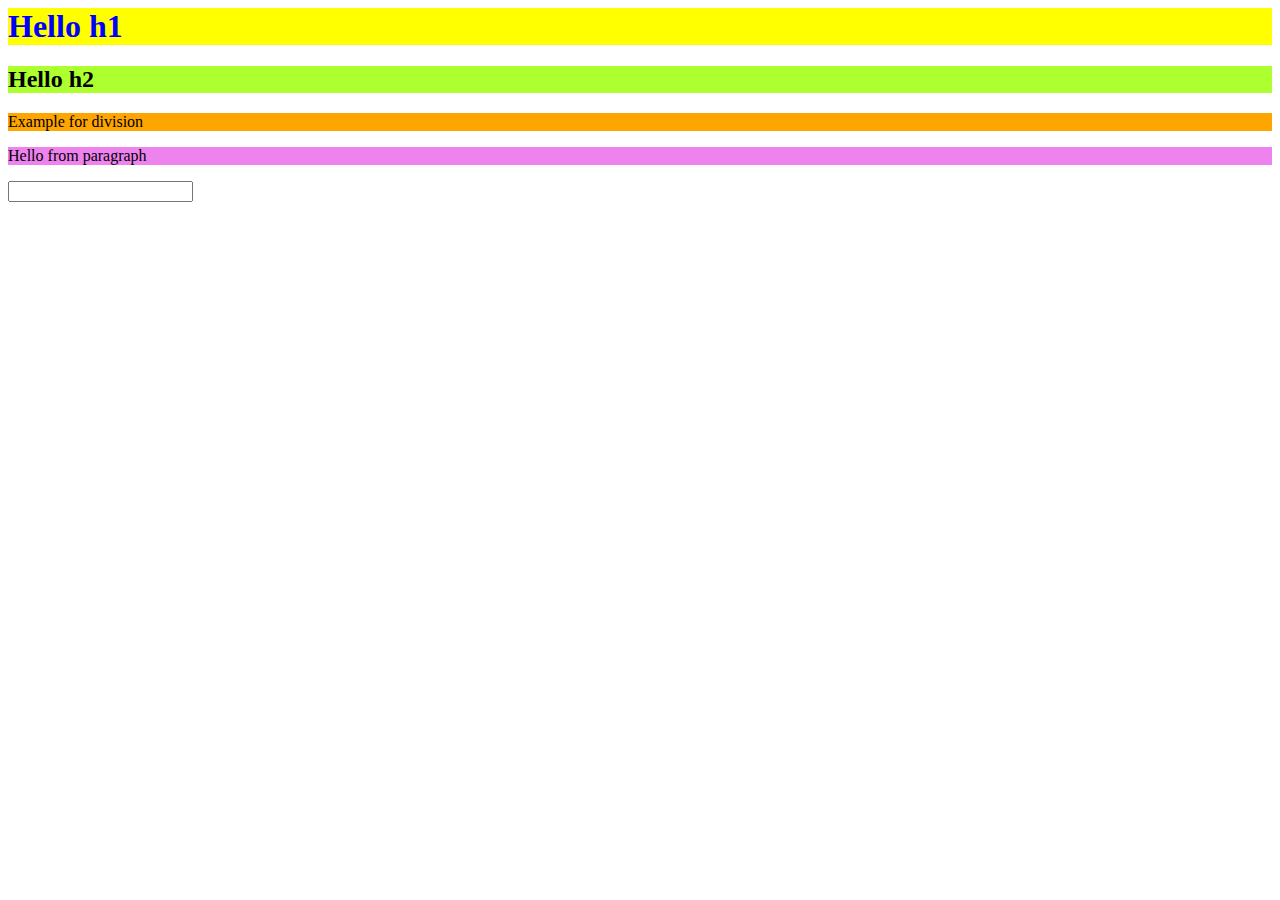
==== index.html @ 326ba15a "Initial commit" ====
<hmtl>
    <head>
       <!-- <style>
            p{
                color : red;
            }
        </style>
    Ovako se postavi boja za sve paragrafe u ovome fileu-->
   <link rel = "stylesheet" href = "style.css">
   </head>

<body>
<h1 style="color:blue; background-color: yellow;" >Hello h1</h1>
<h2>Hello h2</h2>
<div class = "color-orange">Example for division</div>
<p class = "color-orange" id = "color-violet">Hello from paragraph</p>
<input type = "number"/>

    </body>










</hmtl>
---- style.css ----
h2 {
    background-color: greenyellow;
}

.color-orange {
    background-color: orange;
}

#color-violet{
    background-color: violet;
}
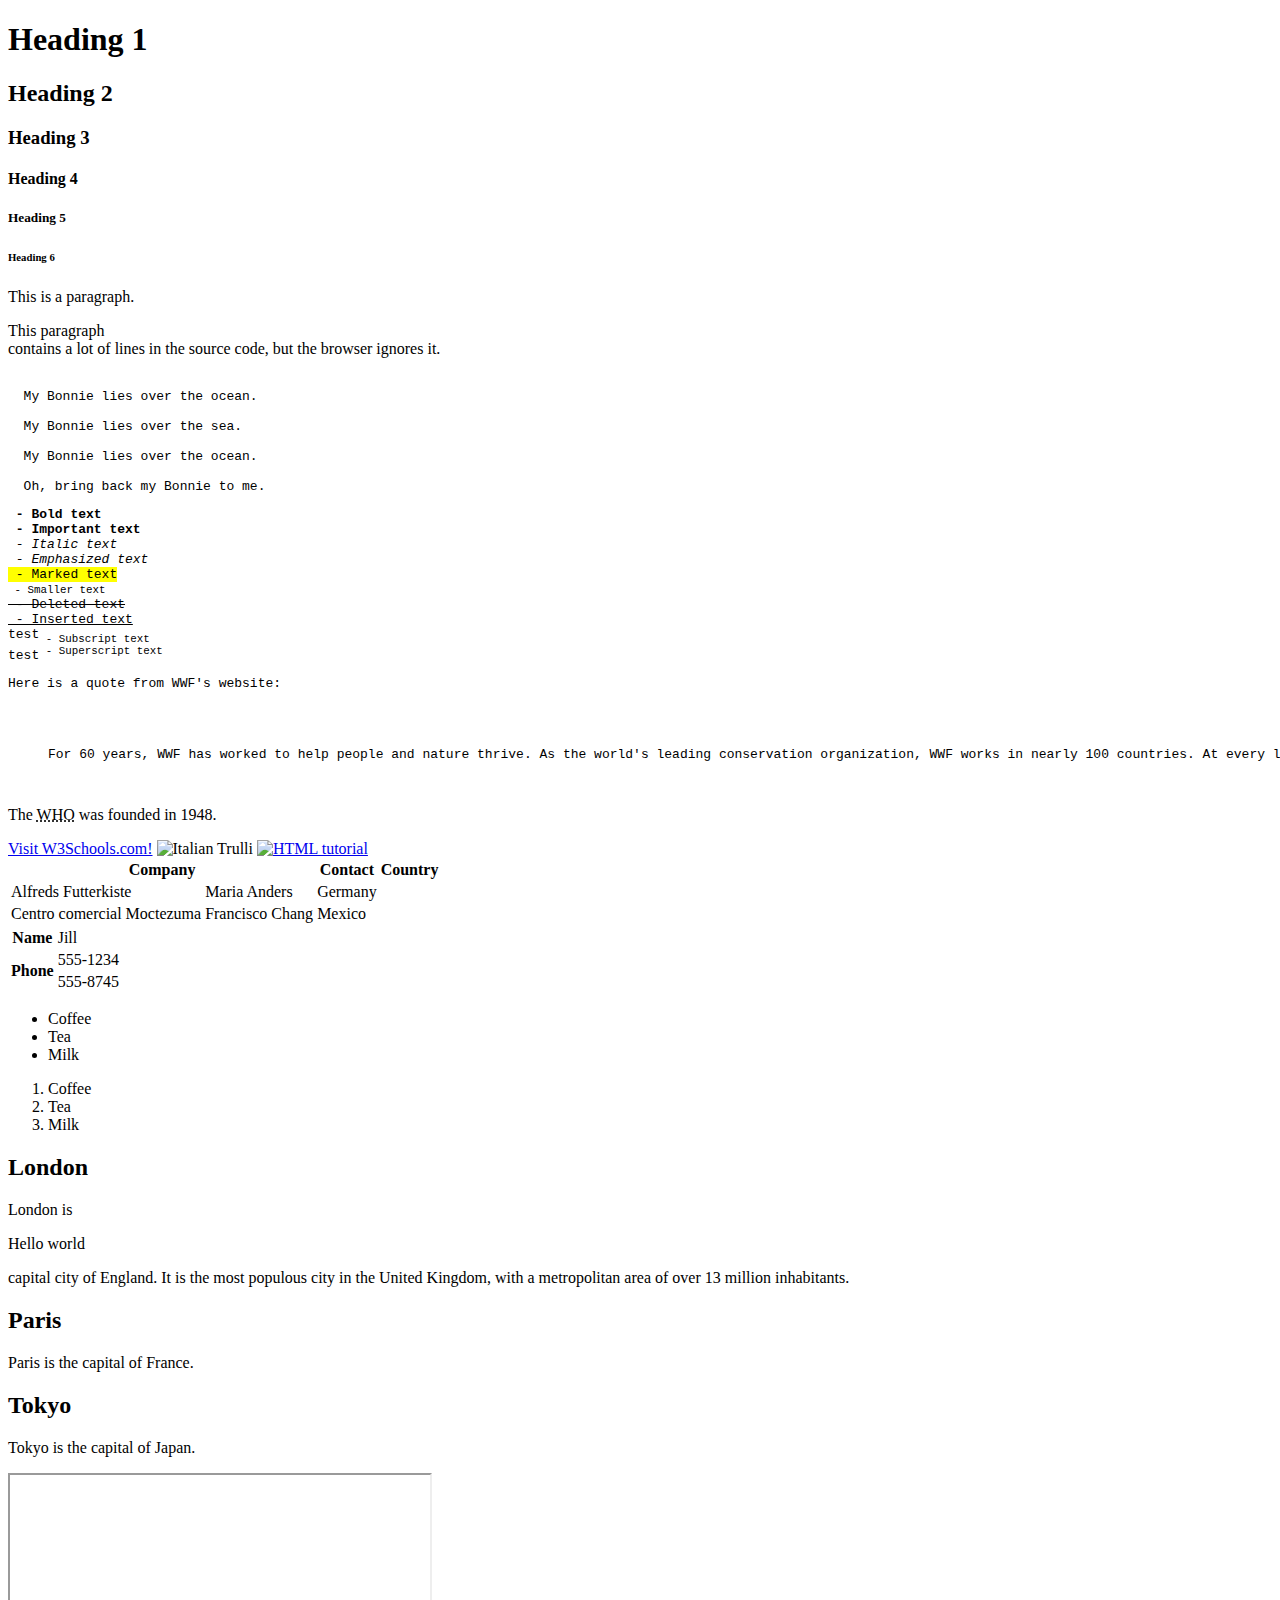
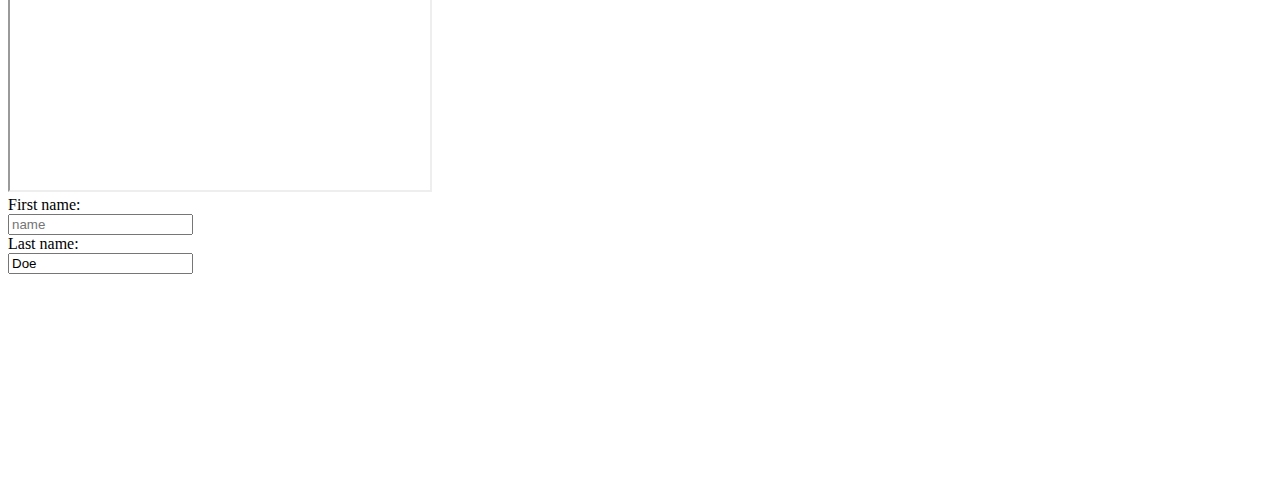
==== commit 22a459bf: "HTML practice" ====
--- a/index.html
+++ b/index.html
@@ -1,30 +1,158 @@
-<hmtl>
-    <head>
-       <!-- <style>
-            p{
-                color : red;
-            }
-        </style>
-    Ovako se postavi boja za sve paragrafe u ovome fileu-->
-   <link rel = "stylesheet" href = "style.css">
-   </head>
+<!DOCTYPE html>
+<html>
+<head>
+<title>Web Project</title> <!--ovo je naziv taba-->
+</head>
+<body>
 
-<body>
-<h1 style="color:blue; background-color: yellow;" >Hello h1</h1>
-<h2>Hello h2</h2>
-<div class = "color-orange">Example for division</div>
-<p class = "color-orange" id = "color-violet">Hello from paragraph</p>
-<input type = "number"/>
+<h1>Heading 1</h1>
+<h2>Heading 2</h2>
+<h3>Heading 3</h3>
+<h4>Heading 4</h4>
+<h5>Heading 5</h5>
+<h6>Heading 6</h6>
+<p>This is a paragraph.</p>
 
-    </body>
+<p>
+    This paragraph </br> <!--ovo je kao \n u programiranju-->
+    contains a lot of lines
+    in the source code,
+    but the browser
+    ignores it. </hr>
+</p> <!--ovo ce implement horizontal line at the end, mada se meni ne vidi-->
+    
+<pre> <!--pre ce ocuvati line breaks-->
+  My Bonnie lies over the ocean.
+
+  My Bonnie lies over the sea.
+
+  My Bonnie lies over the ocean.
+
+  Oh, bring back my Bonnie to me.
+</pre>
+
+<pre>
+<b> - Bold text</b>
+<strong> - Important text</strong>
+<i> - Italic text</i>
+<em> - Emphasized text</em>
+<mark> - Marked text</mark>
+<small> - Smaller text</small>
+<del> - Deleted text</del>
+<ins> - Inserted text</ins>
+test<sub> - Subscript text</sub>
+test<sup> - Superscript text</sup>
+</pre>
+
+<pre>
+<p>Here is a quote from WWF's website:</p>
+<blockquote cite="http://www.worldwildlife.org/who/index.html">
+For 60 years, WWF has worked to help people and nature thrive. As the world's leading conservation organization, WWF works in nearly 100 countries. At every level, we collaborate with people around the world to develop and deliver innovative solutions that protect communities, wildlife, and the places in which they live.
+</blockquote>
+</pre>
+
+<p>The <abbr title="World Health Organization">WHO</abbr> was founded in 1948.</p>
+
+<a href="https://www.w3schools.com/" target = " ">Visit W3Schools.com!</a>
+<!--with this target, the link is opened in the new tab-->
+
+<img src="pic_trulli.jpg" alt="Italian Trulli"/>
+<!--veoma je bitna da je slika u istom dir. kao ovaj index.html file, 
+    sa ovom kosom linijom / na kraju slika je zatvorena, idk, 
+    takoder se moze staviti slika i link zajedno pa kad se klikne na sliku da ode na neku novu stranicu, 
+    kao na ovom primjeru ispod-->
+
+<a href="default.asp">
+    <img src="smiley.gif" alt="HTML tutorial" style="width:42px;height:42px;">
+</a>
+
+<!--kad nam ne radi nesto u frontendu, onda kliknuti na inspect, pa na
+reload button odabrati empty cache and hard relaod-->
+
+<table>
+    <tr>
+      <th colspan = "2">Company</th> <!--ovaj colspan znaci merge two columns for one attrbitue, i ostale kolone pomjera udesno pa cak i izvan tabele isto moze i za rows sa rowspan-->
+      <th>Contact</th>
+      <th>Country</th>
+    </tr>
+    <tr>
+      <td>Alfreds Futterkiste</td>
+      <td>Maria Anders</td>
+      <td>Germany</td>
+    </tr>
+    <tr>
+      <td>Centro comercial Moctezuma</td>
+      <td>Francisco Chang</td>
+      <td>Mexico</td>
+    </tr>
+  </table>
+
+  <table>
+    <tr>
+      <th>Name</th>
+      <td>Jill</td>
+    </tr>
+    <tr>
+      <th rowspan="2">Phone</th>
+      <td>555-1234</td>
+    </tr>
+    <tr>
+      <td>555-8745</td>
+  </tr>
+  </table>
+
+  <ul>
+    <li>Coffee</li>
+    <li>Tea</li>
+    <li>Milk</li>
+  </ul>
+
+  <ol>
+    <li>Coffee</li>
+    <li>Tea</li>
+    <li>Milk</li>
+  </ol>
+
+  <div>
+    <h2>London</h2>
+    <p>London<span> is</span><p>Hello world</p> capital city of England. It is the most populous city in the United Kingdom, with a metropolitan area of over 13 million inhabitants.</p>
+  </div>
+
+  <div class="city">
+    <h2>Paris</h2>
+    <p>Paris is the capital of France.</p>
+  </div>
+  
+  <div class="city">
+    <h2>Tokyo</h2>
+    <p>Tokyo is the capital of Japan.</p>
+  </div>
+
+  <!--with classes, a group of elements can have same style or you can use ID fro styling as well.
+   However, with ID, each ID should be unique, element can have multiple classes on it, or combo of
+   class and id together, and class and ID can have the sam name bc the mean different things.-->
+
+<iframe width="420" height="315"
+src="https://www.youtube.com/embed/tgbNymZ7vqY">
+</iframe>
+
+<form>
+    <label for="fname">First name:</label><br>
+    <input type="text" id="fname" name="fname" placeholder = "name"><br>
+    <label for="lname">Last name:</label><br>
+    <input type="text" id="lname" name="lname" value = "Doe">
+  </form>
+<!--id is used as selection attribute which is importnat for CSS, 
+    and name is the attribute whose value will be sent to backend, i backend to oda prihvati kao 
+    fname = John, lname = Doe, i onda se to prihvati u backendu pa ide u DAo i onda dao loops over the whole thing
+    odredi keys sto bi ovdje bili fname i lname
+    id je vise za frontend, a name za backend-->
+
+    <!--za forms paziti da nam ovo uz name odgovara imenima u backendu-->
+
+    <!--kad imamo form mi cemo preko js i ajaxa to izvrsavati, checkboxes kad imamo multiple correct answers, a radio buttons jedno-->
+  </br> </br> </br> </br> </br> </br> </br> </br> </br> </br> </br>
 
 
-
-
-
-
-
-
-
-
-</hmtl>+</body>
+</html>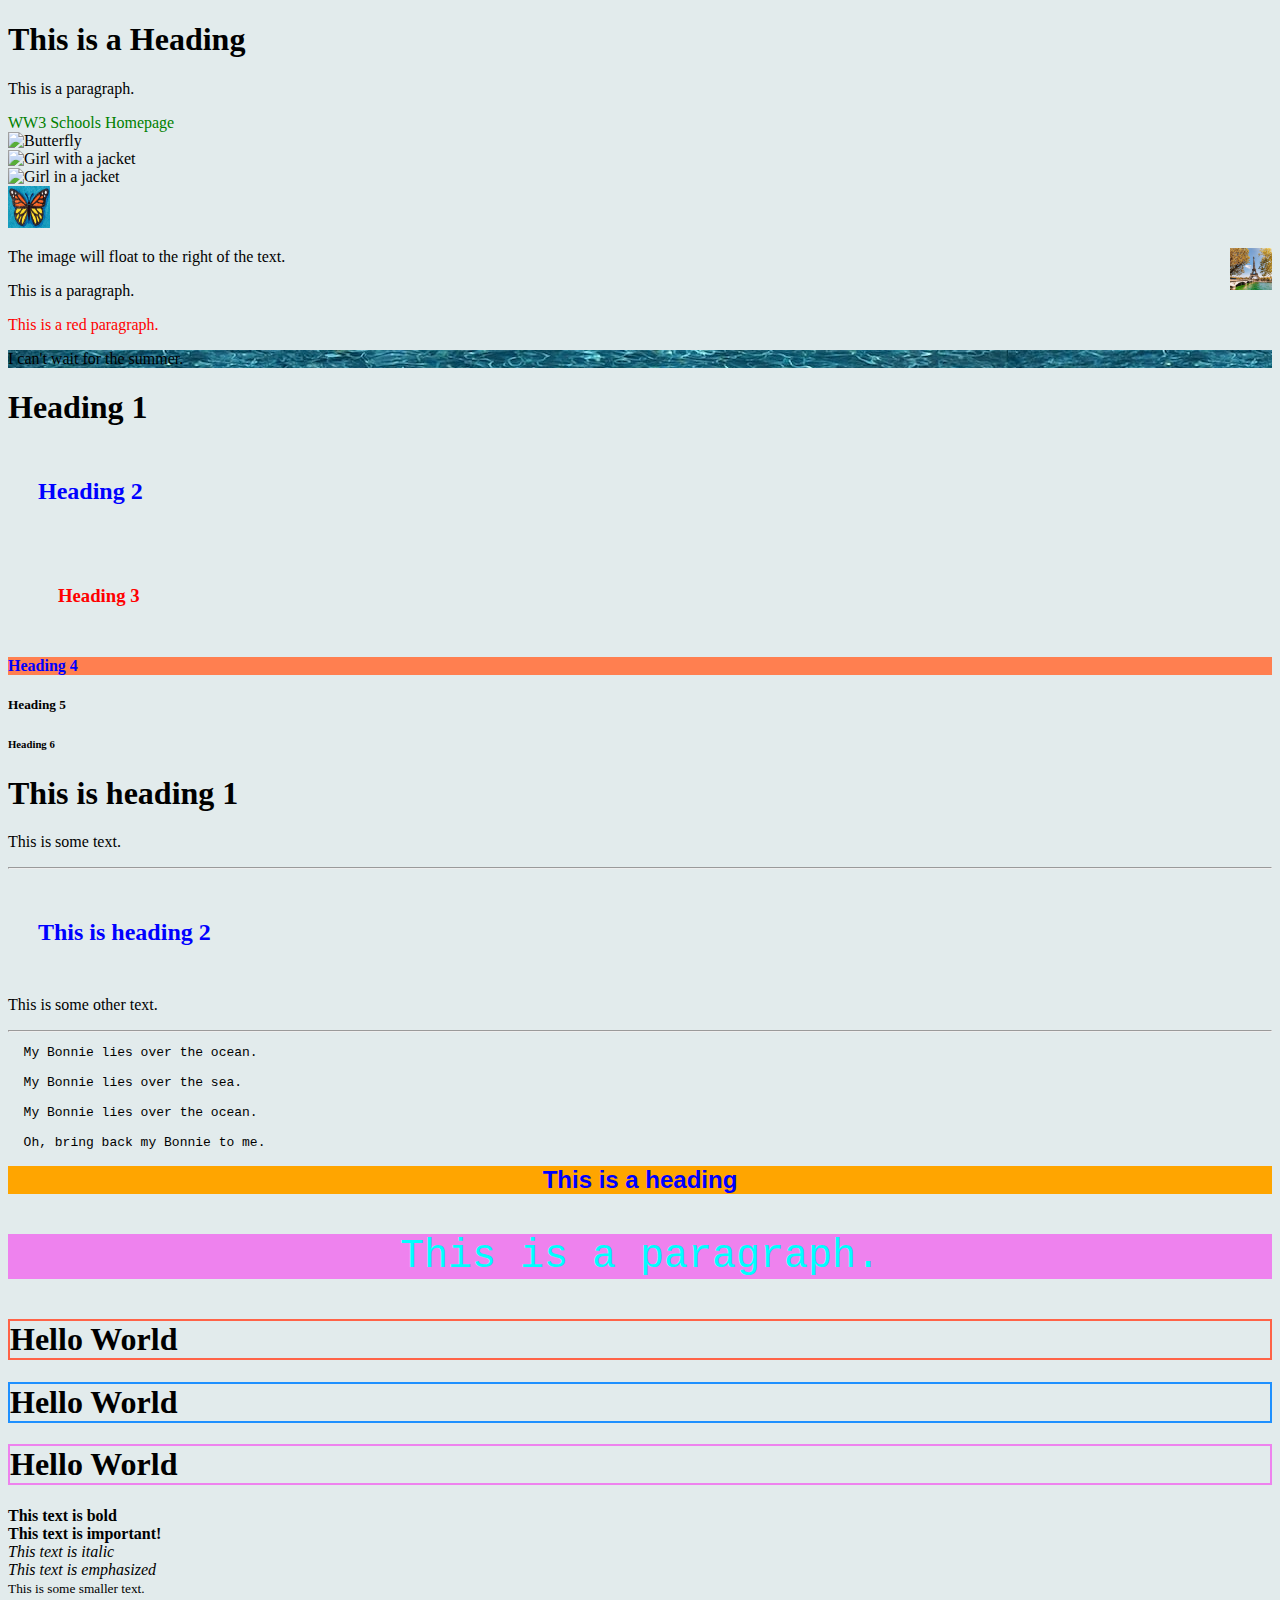
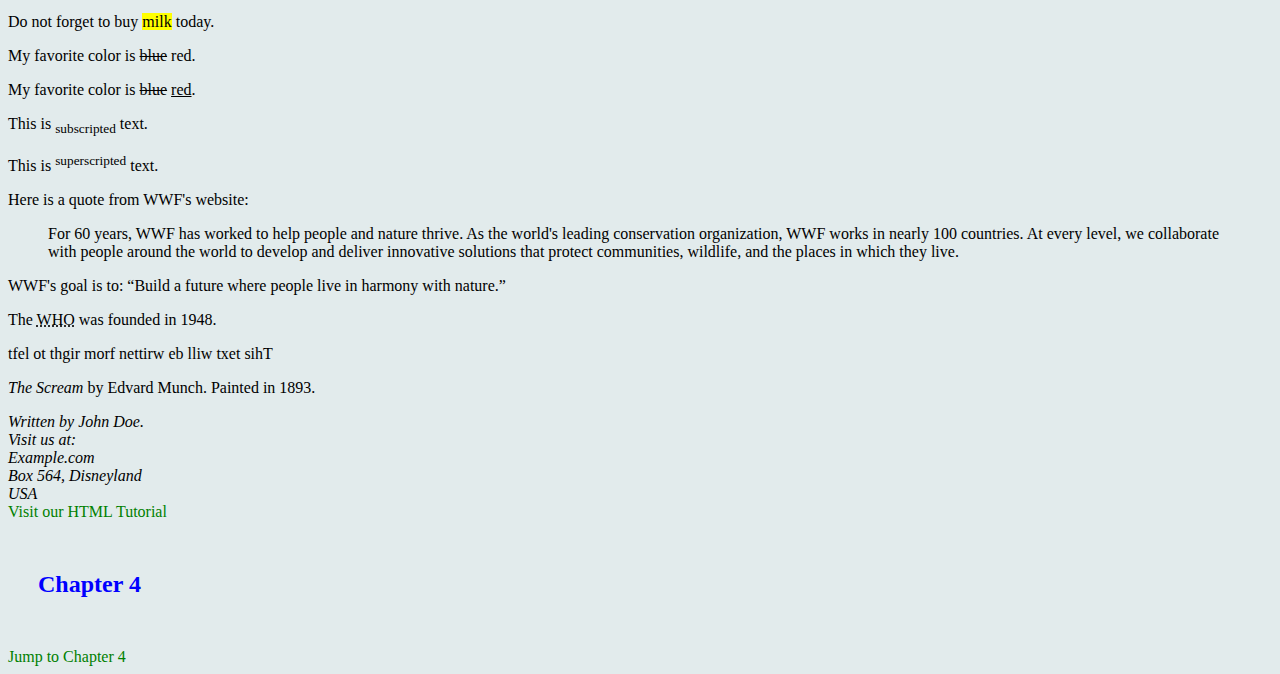
==== commit 32ff1101: "Practiced HTML and CSS" ====
--- a/index.html
+++ b/index.html
@@ -1,9 +1,73 @@
-<!DOCTYPE html>
-<html>
+<!DOCTYPE html> <!--HTML doc mora imati ovo na pocetku jer time se odredi da je vrste html-->
+<html lang="en-US"> <!--ovime zapocinje html doc, isto kao sto je za php islo ono <?php, ovo eng-US oznacava koja vrsta eng ce se koristiti na stranici-->
 <head>
-<title>Web Project</title> <!--ovo je naziv taba-->
+<title>HTML Tutorial</title>
+<!--Ovo su zadaci sa HTML Tutorijala sa WW3Schools-->
+<style>
+  h2   {
+      color: blue;
+      padding:  30px;
+      }
+  h3  {
+    color: red;
+    margin: 50px;
+      }
+      body {
+  background-image: url('pool_water.png');
+} 
+</style><!--ovako bi se dodala slika na cijelu pozadinu, ali posto ima dole kod body vec background-color ovo je overriden-->
+<!-- ovaj style ovdje definise izgled svih h2 i h3 koje se nalaze na ovoj stranici, npr.-->
+<link rel="stylesheet" href="styles.css"> <!--ovo je link za external styleSheet-->
 </head>
-<body>
+<body style="background-color:rgb(226, 235, 236);">  <!--sve sto se nalazi u body je upravo ono sto ce biti videno-->
+
+<h1>This is a Heading</h1>
+<p>This is a paragraph.</p>
+
+<a href="https://www.w3schools.com">WW3 Schools Homepage</a> <div></div>
+<img src="butterfly.jpg" alt="Butterfly" width="104" height="142"><br>
+<!--links uvijek pocinju sa ovo a href na pocetku-->
+
+<!--HTML is not case sensitive, but it is better to always use lower case letters,
+    and br for line break, does not have closing part like /br like /body and /html have-->
+
+<!--All HTML elements can have attributes
+Attributes provide additional information about elements
+Attributes are always specified in the start tag
+Attributes usually come in name/value pairs like: name="value"-->
+
+<!--There are two ways to specify the URL in the src attribute:
+
+1. Absolute URL - Links to an external image that is hosted on another website. Example: src="https://www.w3schools.com/images/img_girl.jpg".
+Notes: External images might be under copyright. If you do not get permission to use it, you may be in violation of copyright laws.
+In addition, you cannot control external images; it can suddenly be removed or changed.
+2. Relative URL - Links to an image that is hosted within the website. Here, the URL does not include the domain name.
+If the URL begins without a slash, it will be relative to the current page. Example: src="img_girl.jpg".
+If the URL begins with a slash, it will be relative to the domain. Example: src="/images/img_girl.jpg".
+Tip: It is almost always best to use relative URLs. They will not break if you change domain.-->
+
+<!--The required alt attribute for the <img> tag specifies an alternate text for an image, if the image for some reason cannot 
+be displayed.This can be due to a slow connection, or an error in the src attribute, or if the user uses a screen reader.-->
+
+<img src="img_typo.jpg" alt="Girl with a jacket" width = "500 px" height = "500 px"><br>
+<img src="img_girl.jpg" alt="Girl in a jacket" style="width:500px;height:600px;"><br>
+<!--drugi nacin definisanja ovih atributa, da smo def style za img incline or external on bi imao prednost u odnosu na ovo width kod slike 1,
+ali ne bi imao prednosti u odnosu na ovo style kod slike 2-->
+
+<!--the image can also be a clickable link-->
+<a href="https://www.youtube.com/watch?v=gz-SCxj8rds&t=61s">
+  <img title="Clickable link" src="Butterfly.jpg" alt="Butterfly" style="width:42px;height:42px;">
+</a><br>
+
+<p><img src="france-eiffel-tower-paris.jpg" alt="france-eiffel-tower-paris" style="float:right;width:42px;height:42px;">
+  The image will float to the right of the text.</p>
+  <!--kod mene slika doesn't float, vec je samo na desnoj strani-->
+
+<p title="I'm a tooltip">This is a paragraph.</p><!--ovo title znaci da ce se ovaj text pojaviti kad we hover with the mouse over this text-->
+<p style="color:red;">This is a red paragraph.</p>
+
+<p style="background-image: url('pool_water.jpg');">I can't wait for the summer.</p>
+<!--this background picture can be added to the whole screen or perhaps to all same elemnts through incline or external css file-->
 
 <h1>Heading 1</h1>
 <h2>Heading 2</h2>
@@ -11,17 +75,15 @@
 <h4>Heading 4</h4>
 <h5>Heading 5</h5>
 <h6>Heading 6</h6>
-<p>This is a paragraph.</p>
-
-<p>
-    This paragraph </br> <!--ovo je kao \n u programiranju-->
-    contains a lot of lines
-    in the source code,
-    but the browser
-    ignores it. </hr>
-</p> <!--ovo ce implement horizontal line at the end, mada se meni ne vidi-->
-    
-<pre> <!--pre ce ocuvati line breaks-->
+
+<h1>This is heading 1</h1>
+<p>This is some text.</p>
+<hr> <!--hr adds a horizontal line break-->
+<h2>This is heading 2</h2>
+<p>This is some other text.</p>
+<hr>
+
+<pre>
   My Bonnie lies over the ocean.
 
   My Bonnie lies over the sea.
@@ -31,127 +93,265 @@
   Oh, bring back my Bonnie to me.
 </pre>
 
-<pre>
-<b> - Bold text</b>
-<strong> - Important text</strong>
-<i> - Italic text</i>
-<em> - Emphasized text</em>
-<mark> - Marked text</mark>
-<small> - Smaller text</small>
-<del> - Deleted text</del>
-<ins> - Inserted text</ins>
-test<sub> - Subscript text</sub>
-test<sup> - Superscript text</sup>
-</pre>
-
-<pre>
+<!--Kada se koristi HTML style, then this is the structure <tagname style="property:value; eno primjer za background color change">-->
+
+<h1 style="background-color:orange;color:blue;font-family: Arial;font-size:150%;text-align: center;">This is a heading</h1>
+<p style="background-color:violet;color:aqua;font-family: Courier;font-size:250%;text-align: center;">This is a paragraph.</p>
+
+<h1 style="border:2px solid Tomato;">Hello World</h1>
+<h1 style="border:2px solid DodgerBlue;">Hello World</h1>
+<h1 style="border:2px solid Violet;">Hello World</h1>
+
+
+<b>This text is bold</b><br> <!--bold and strong do the same thing-->
+<strong>This text is important!</strong><br>
+<i>This text is italic</i><br>
+<em>This text is emphasized</em><br>
+<small>This is some smaller text.</small><br>
+<p>Do not forget to buy <mark>milk</mark> today.</p>
+<p>My favorite color is <del>blue</del> red.</p>
+<p>My favorite color is <del>blue</del> <ins>red</ins>.</p>
+<p>This is <sub>subscripted</sub> text.</p>
+<p>This is <sup>superscripted</sup> text.</p>
+
 <p>Here is a quote from WWF's website:</p>
 <blockquote cite="http://www.worldwildlife.org/who/index.html">
 For 60 years, WWF has worked to help people and nature thrive. As the world's leading conservation organization, WWF works in nearly 100 countries. At every level, we collaborate with people around the world to develop and deliver innovative solutions that protect communities, wildlife, and the places in which they live.
 </blockquote>
-</pre>
+
+<p>WWF's goal is to: <q>Build a future where people live in harmony with nature.</q></p>
+<!--this is used for short quotes-->
 
 <p>The <abbr title="World Health Organization">WHO</abbr> was founded in 1948.</p>
 
-<a href="https://www.w3schools.com/" target = " ">Visit W3Schools.com!</a>
-<!--with this target, the link is opened in the new tab-->
-
-<img src="pic_trulli.jpg" alt="Italian Trulli"/>
-<!--veoma je bitna da je slika u istom dir. kao ovaj index.html file, 
-    sa ovom kosom linijom / na kraju slika je zatvorena, idk, 
-    takoder se moze staviti slika i link zajedno pa kad se klikne na sliku da ode na neku novu stranicu, 
-    kao na ovom primjeru ispod-->
-
-<a href="default.asp">
-    <img src="smiley.gif" alt="HTML tutorial" style="width:42px;height:42px;">
-</a>
-
-<!--kad nam ne radi nesto u frontendu, onda kliknuti na inspect, pa na
-reload button odabrati empty cache and hard relaod-->
-
-<table>
-    <tr>
-      <th colspan = "2">Company</th> <!--ovaj colspan znaci merge two columns for one attrbitue, i ostale kolone pomjera udesno pa cak i izvan tabele isto moze i za rows sa rowspan-->
-      <th>Contact</th>
-      <th>Country</th>
-    </tr>
-    <tr>
-      <td>Alfreds Futterkiste</td>
-      <td>Maria Anders</td>
-      <td>Germany</td>
-    </tr>
-    <tr>
-      <td>Centro comercial Moctezuma</td>
-      <td>Francisco Chang</td>
-      <td>Mexico</td>
-    </tr>
-  </table>
-
-  <table>
-    <tr>
-      <th>Name</th>
-      <td>Jill</td>
-    </tr>
-    <tr>
-      <th rowspan="2">Phone</th>
-      <td>555-1234</td>
-    </tr>
-    <tr>
-      <td>555-8745</td>
-  </tr>
-  </table>
-
-  <ul>
-    <li>Coffee</li>
-    <li>Tea</li>
-    <li>Milk</li>
-  </ul>
-
-  <ol>
-    <li>Coffee</li>
-    <li>Tea</li>
-    <li>Milk</li>
-  </ol>
-
-  <div>
-    <h2>London</h2>
-    <p>London<span> is</span><p>Hello world</p> capital city of England. It is the most populous city in the United Kingdom, with a metropolitan area of over 13 million inhabitants.</p>
-  </div>
-
-  <div class="city">
-    <h2>Paris</h2>
-    <p>Paris is the capital of France.</p>
-  </div>
-  
-  <div class="city">
-    <h2>Tokyo</h2>
-    <p>Tokyo is the capital of Japan.</p>
-  </div>
-
-  <!--with classes, a group of elements can have same style or you can use ID fro styling as well.
-   However, with ID, each ID should be unique, element can have multiple classes on it, or combo of
-   class and id together, and class and ID can have the sam name bc the mean different things.-->
-
-<iframe width="420" height="315"
-src="https://www.youtube.com/embed/tgbNymZ7vqY">
-</iframe>
-
-<form>
-    <label for="fname">First name:</label><br>
-    <input type="text" id="fname" name="fname" placeholder = "name"><br>
-    <label for="lname">Last name:</label><br>
-    <input type="text" id="lname" name="lname" value = "Doe">
-  </form>
-<!--id is used as selection attribute which is importnat for CSS, 
-    and name is the attribute whose value will be sent to backend, i backend to oda prihvati kao 
-    fname = John, lname = Doe, i onda se to prihvati u backendu pa ide u DAo i onda dao loops over the whole thing
-    odredi keys sto bi ovdje bili fname i lname
-    id je vise za frontend, a name za backend-->
-
-    <!--za forms paziti da nam ovo uz name odgovara imenima u backendu-->
-
-    <!--kad imamo form mi cemo preko js i ajaxa to izvrsavati, checkboxes kad imamo multiple correct answers, a radio buttons jedno-->
-  </br> </br> </br> </br> </br> </br> </br> </br> </br> </br> </br>
+<bdo dir="rtl">This text will be written from right to left</bdo>
+
+<p><cite>The Scream</cite> by Edvard Munch. Painted in 1893.</p>
+<!--ovo sto je u cite, bude u italic-->
+
+<address>
+  Written by John Doe.<br>
+  Visit us at:<br>
+  Example.com<br>
+  Box 564, Disneyland<br>
+  USA
+</address>
+<!--ovdje u address sve bude u italic-->
+
+<a href="https://www.w3schools.com/html/" title="Go to W3Schools HTML section">Visit our HTML Tutorial</a>
+
+<h2 id="C4">Chapter 4</h2>
+<a href="#C4">Jump to Chapter 4</a>
+<!--To create a bookmark - first create the bookmark, then add a link to it.ID is used to create the bookmark.
+When the link is clicked, the page will scroll down or up to the location with the bookmark, samo ja moram jos namjestiti kako da skoci-->
+
+
+
+
+
+
+
+
+
+
+
+
+
+
+
+
+
+
+
+
+
+
+
+
+
+
+
+
+
+
+
+
+
+
+
+
+
+
+
+
+
+
+
+
+
+
+
+
+
+
+
+
+
+
+
+
+
+
+
+
+
+
+
+
+
+
+
+
+
+
+
+
+
+
+
+
+
+
+
+
+
+
+
+
+
+
+
+
+
+
+
+
+
+
+
+
+
+
+
+
+
+
+
+
+
+
+
+
+
+
+
+
+
+
+
+
+
+
+
+
+
+
+
+
+
+
+
+
+
+
+
+
+
+
+
+
+
+
+
+
+
+
+
+
+
+
+
+
+
+
+
+
+
+
+
+
+
+
+
+
+
+
+
+
+
+
+
+
+
+
+
+
+
+
+
+
+
+
+
+
+
+
+
+
+
+
+
+
+
+
+
+
+
+
+
+
+
+
+
+
+
+
+
+
+
+
+
+
 
 
 </body>
--- a/styles.css
+++ b/styles.css
@@ -0,0 +1,37 @@
+h4 {
+    color:blue;
+    background-color:coral;
+}
+
+.color-orange {
+    background-color: orange;
+}
+
+#color-violet{
+    background-color: violet;
+}
+
+a:link {
+    color: green;
+    background-color: transparent;
+    text-decoration: none;
+  }
+  
+a:visited {
+    color: pink;
+    background-color: transparent;
+    text-decoration: none;
+  }
+  
+a:hover {
+    color: red;
+    background-color: transparent;
+    text-decoration: underline;
+  }
+  
+a:active {
+    color: yellow;
+    background-color: transparent;
+    text-decoration: underline;
+}
+
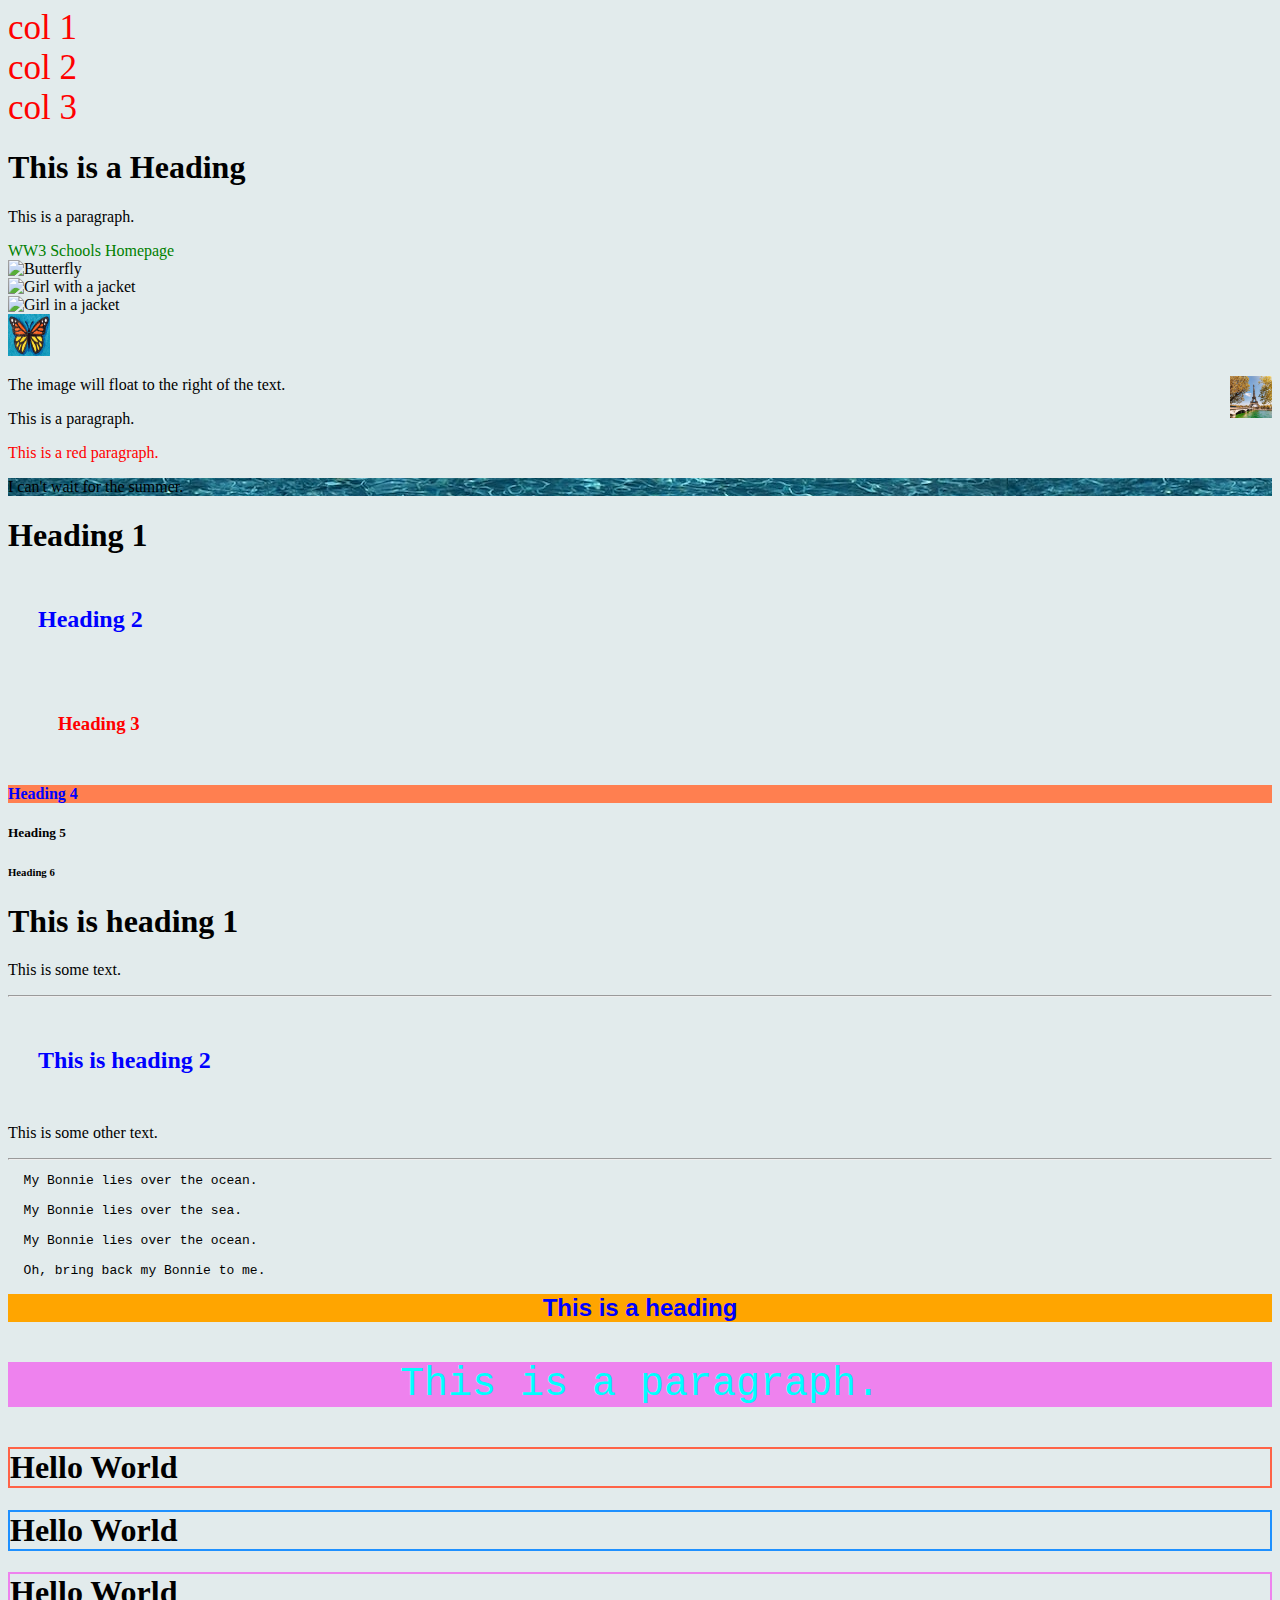
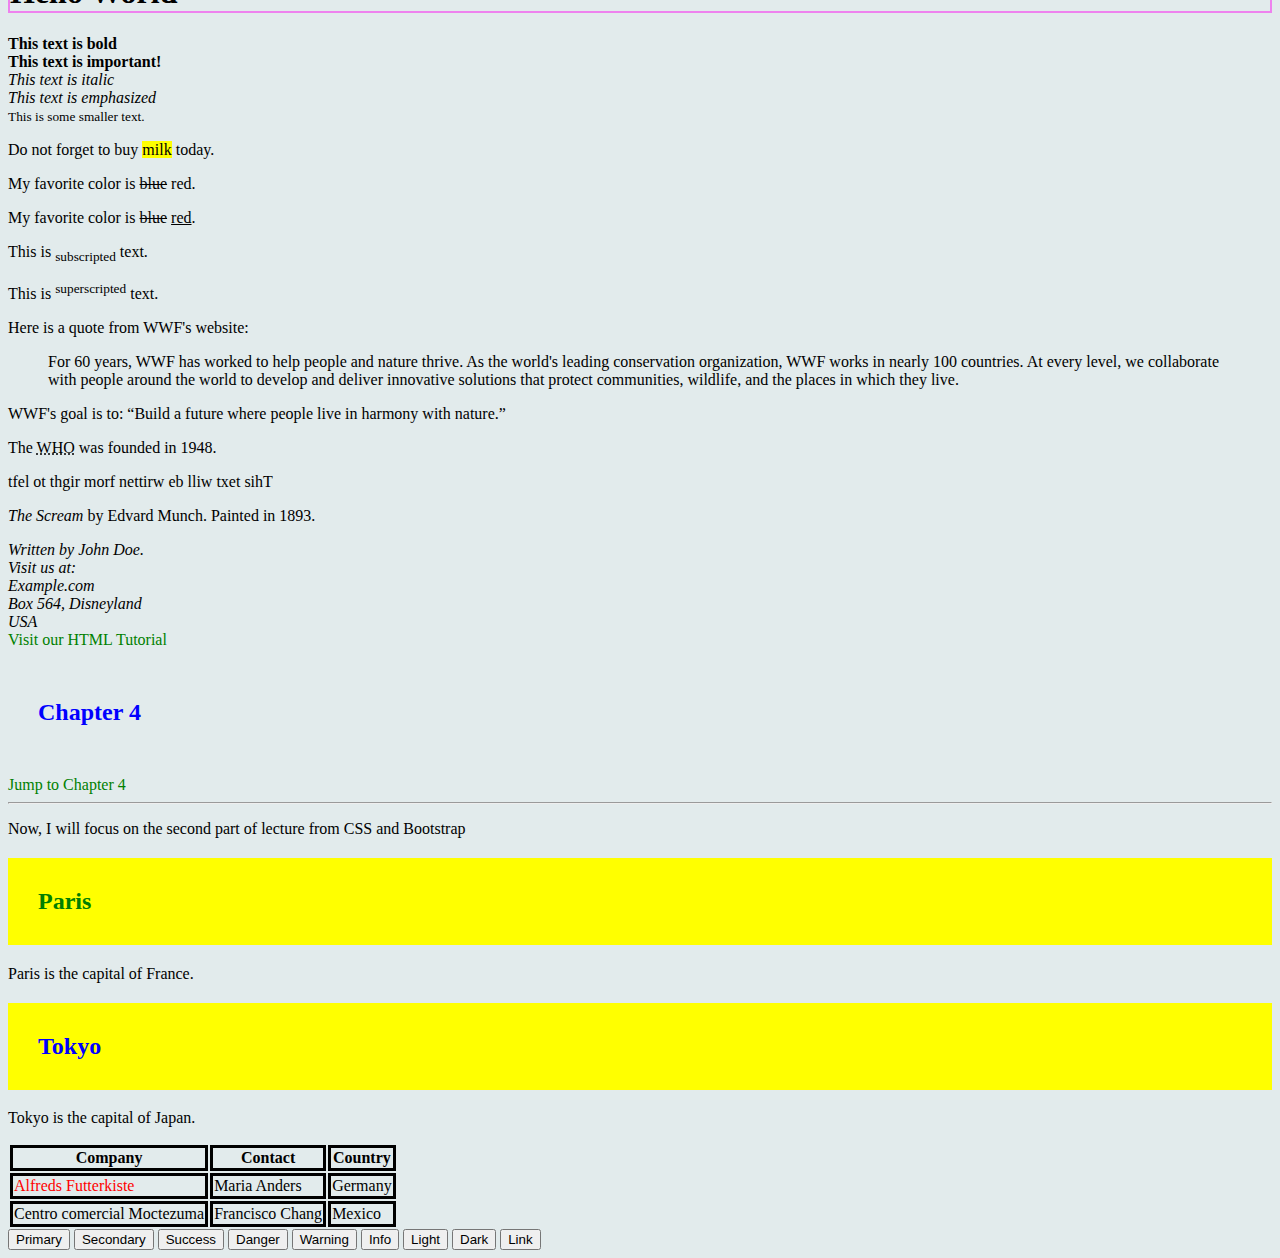
==== commit 5aa6784a: "Practiced CSS and Bootstrap" ====
--- a/index.html
+++ b/index.html
@@ -3,6 +3,8 @@
 <head>
 <title>HTML Tutorial</title>
 <!--Ovo su zadaci sa HTML Tutorijala sa WW3Schools-->
+<link rel="stylesheet" href="assests/css/styles.css"> <!--ovo je link za external styleSheet-->
+<link href="https://cdn.jsdelivr.net/npm/bootstrap@5.0.2/dist/css/bootstrap.min.css" rel="stylesheet" integrity="sha384-EVSTQN3/azprG1Anm3QDgpJLIm9Nao0Yz1ztcQTwFspd3yD65VohhpuuCOmLASjC" crossorigin="anonymous">
 <style>
   h2   {
       color: blue;
@@ -17,12 +19,20 @@
 } 
 </style><!--ovako bi se dodala slika na cijelu pozadinu, ali posto ima dole kod body vec background-color ovo je overriden-->
 <!-- ovaj style ovdje definise izgled svih h2 i h3 koje se nalaze na ovoj stranici, npr.-->
-<link rel="stylesheet" href="styles.css"> <!--ovo je link za external styleSheet-->
+
 </head>
 <body style="background-color:rgb(226, 235, 236);">  <!--sve sto se nalazi u body je upravo ono sto ce biti videno-->
-
+<div class="row" style = "color:red; font-size: 35px;">
+  <div class="col-lg-6 col-md-12">col 1</div> <!--create a column which will take size of 6 columns from bootstrap basics, or take size of 12 middle columns depending on the page space-->
+  <div class="col-lg-6 col-md-12">col 2</div>
+  <div class="col-lg-6 col-md-12">col 3</div> <!--this one will go below bc we only have 12 rows-->
+</div>
+</div>
+<!--ovaj bootstrap ovdje sa ovo "col-lg-6 col-md-12" je nesto zbog cega stranica postane responsive i ne trebaju nam seperate css fajls za svaki uredaj-->
 <h1>This is a Heading</h1>
 <p>This is a paragraph.</p>
+
+
 
 <a href="https://www.w3schools.com">WW3 Schools Homepage</a> <div></div>
 <img src="butterfly.jpg" alt="Butterfly" width="104" height="142"><br>
@@ -145,7 +155,43 @@
 <!--To create a bookmark - first create the bookmark, then add a link to it.ID is used to create the bookmark.
 When the link is clicked, the page will scroll down or up to the location with the bookmark, samo ja moram jos namjestiti kako da skoci-->
 
-
+<hr>
+<p>Now, I will focus on the second part of lecture from CSS and Bootstrap</p>
+
+<h2 class = "city">Paris</h2>
+<p>Paris is the capital of France.</p>
+
+<h2 class = "city" id = "city">Tokyo</h2>
+<p>Tokyo is the capital of Japan.</p>
+
+<table>
+  <tr>
+    <th>Company</th> 
+    <th>Contact</th>
+    <th>Country</th>
+  </tr>
+  <tr>
+    <td id = "table-cell">Alfreds Futterkiste</td>
+    <td>Maria Anders</td>
+    <td>Germany</td>
+  </tr>
+  <tr>
+    <td>Centro comercial Moctezuma</td>
+    <td>Francisco Chang</td>
+    <td>Mexico</td>
+  </tr>
+</table>
+
+<button type="button" class="btn btn-primary">Primary</button>
+<button type="button" class="btn btn-secondary">Secondary</button>
+<button type="button" class="btn btn-success">Success</button>
+<button type="button" class="btn btn-danger">Danger</button>
+<button type="button" class="btn btn-warning">Warning</button>
+<button type="button" class="btn btn-info">Info</button>
+<button type="button" class="btn btn-light">Light</button>
+<button type="button" class="btn btn-dark">Dark</button>
+
+<button type="button" class="btn btn-link">Link</button>
 
 
 
--- a/assests/css/styles.css
+++ b/assests/css/styles.css
@@ -0,0 +1,52 @@
+h4 {
+    color:blue;
+    background-color:coral;
+}
+
+.city { 
+    color: green;
+    background-color: yellow;
+} /* ovo je za class*/
+ 
+#city{
+    color: blue;
+} /*ovo je za id, id has higher property than class*/
+
+/*sto se tice prioriteta, 
+na vrhu je inline styling,
+           2. je onaj u headeru
+           3. je external css file*/
+a:link {
+    color: green;
+    background-color: transparent;
+    text-decoration: none;
+  }
+  
+a:visited {
+    color: pink;
+    background-color: transparent;
+    text-decoration: none;
+  }
+  
+a:hover {
+    color: red;
+    background-color: transparent;
+    text-decoration: underline;
+  }
+  
+a:active {
+    color: yellow;
+    background-color: transparent;
+    text-decoration: underline;
+}
+
+table th, tr, td {
+  border : solid black;
+}
+/*ovdje ce svi imati crni okvir*/
+
+table tr #table-cell{
+  color:red;
+} /*ovdje znaci da udemo u table, trazimo row koji ima ovaj id i samo taj ce imati to nesto crveno, 
+a ostali ostaju kao u ovoj super klasi, i obratiti paznju da ovdje nema zareza*/
+
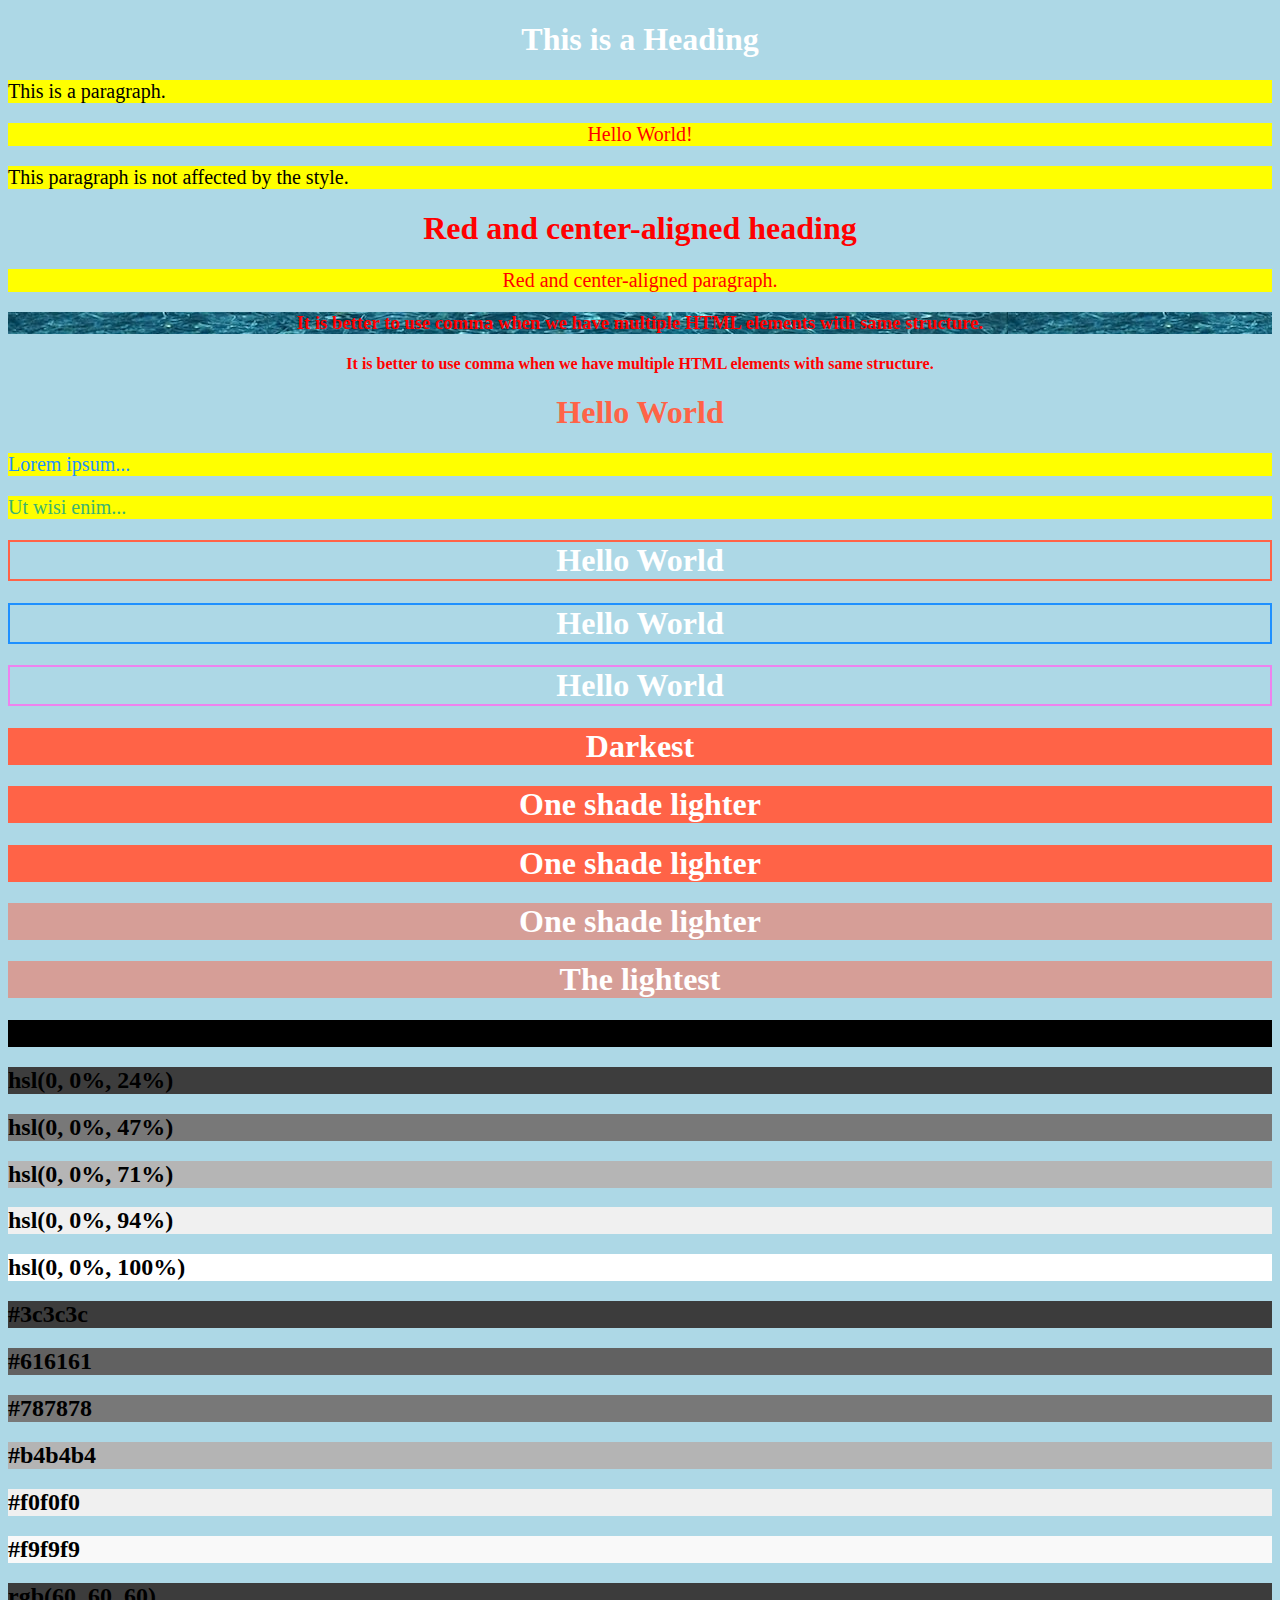
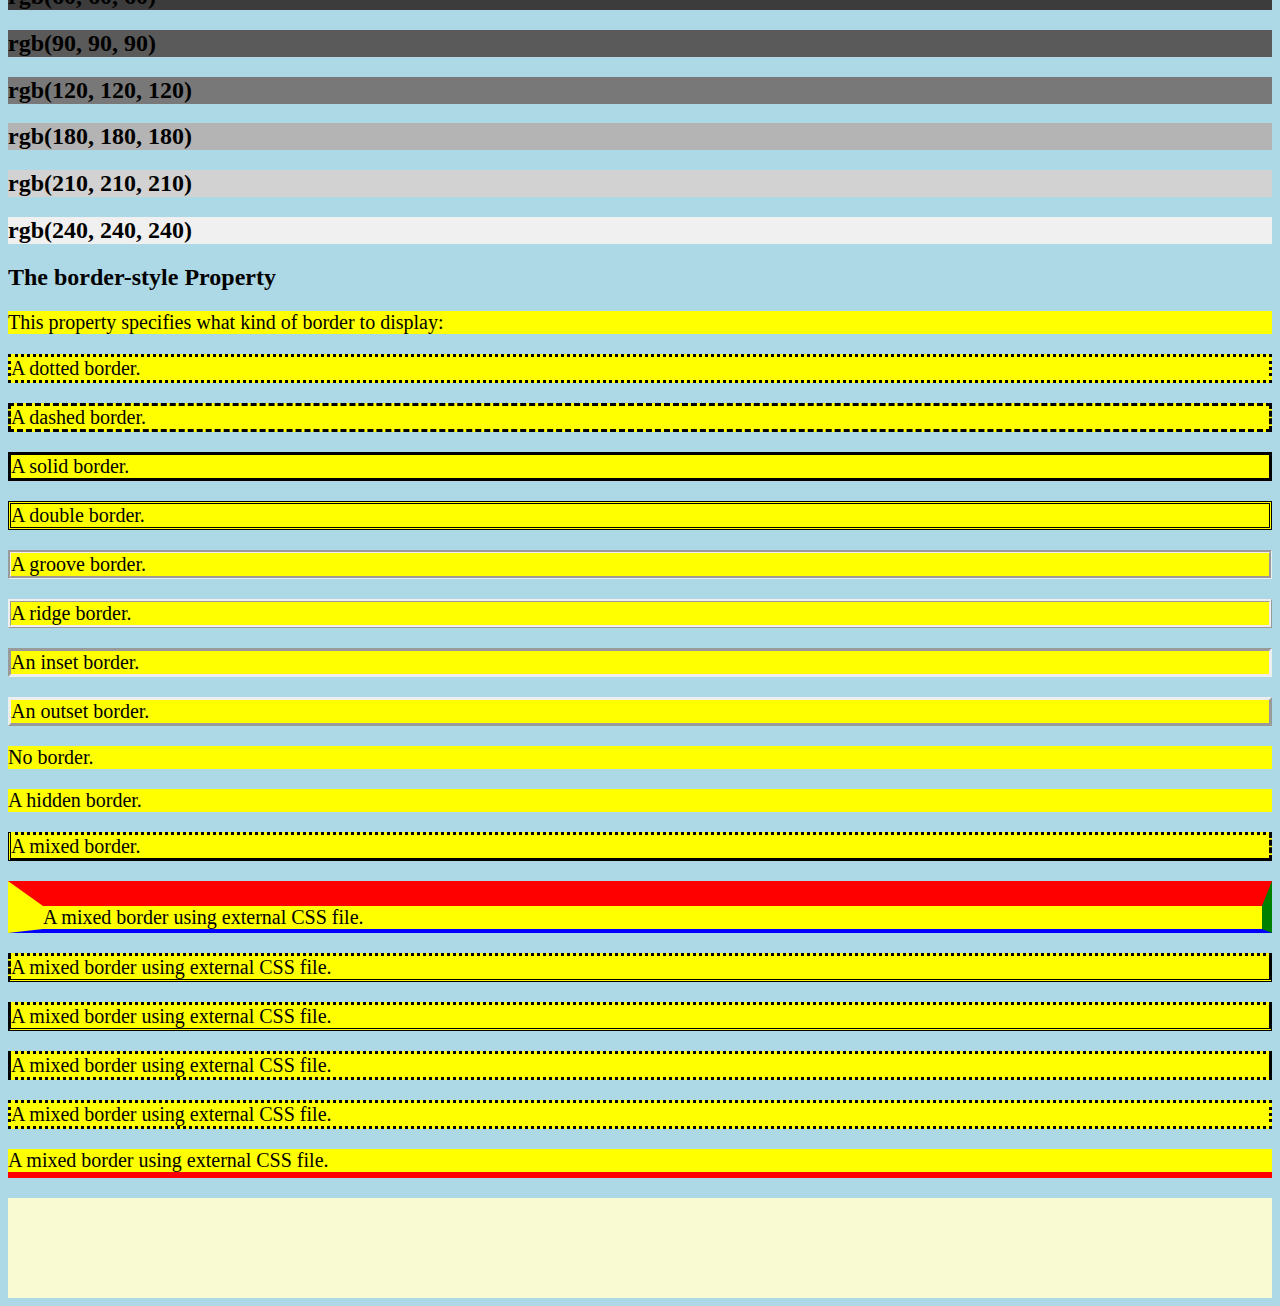
==== commit d966fc45: "Practiced CSS" ====
--- a/index.html
+++ b/index.html
@@ -1,404 +1,113 @@
-<!DOCTYPE html> <!--HTML doc mora imati ovo na pocetku jer time se odredi da je vrste html-->
-<html lang="en-US"> <!--ovime zapocinje html doc, isto kao sto je za php islo ono <?php, ovo eng-US oznacava koja vrsta eng ce se koristiti na stranici-->
+<!DOCTYPE html>
+<html>
 <head>
-<title>HTML Tutorial</title>
-<!--Ovo su zadaci sa HTML Tutorijala sa WW3Schools-->
-<link rel="stylesheet" href="assests/css/styles.css"> <!--ovo je link za external styleSheet-->
-<link href="https://cdn.jsdelivr.net/npm/bootstrap@5.0.2/dist/css/bootstrap.min.css" rel="stylesheet" integrity="sha384-EVSTQN3/azprG1Anm3QDgpJLIm9Nao0Yz1ztcQTwFspd3yD65VohhpuuCOmLASjC" crossorigin="anonymous">
+<title>CSS Tutorial</title>
+<link rel="stylesheet" href="assests/css/styles.css">
 <style>
-  h2   {
-      color: blue;
-      padding:  30px;
-      }
-  h3  {
-    color: red;
-    margin: 50px;
-      }
-      body {
-  background-image: url('pool_water.png');
-} 
-</style><!--ovako bi se dodala slika na cijelu pozadinu, ali posto ima dole kod body vec background-color ovo je overriden-->
-<!-- ovaj style ovdje definise izgled svih h2 i h3 koje se nalaze na ovoj stranici, npr.-->
+#para1 {
+  text-align: center;
+  color: red;
+}
+
+.center {
+  text-align: center;
+  color: red;
+}
+
+h3, h4{
+  text-align: center;
+  color: red;
+}
+
+p.dotted {border-style: dotted;}
+p.dashed {border-style: dashed;}
+p.solid {border-style: solid;}
+p.double {border-style: double;}
+p.groove {border-style: groove;}
+p.ridge {border-style: ridge;}
+p.inset {border-style: inset;}
+p.outset {border-style: outset;}
+p.none {border-style: none;}
+p.hidden {border-style: hidden;}
+p.mix {border-style: dotted dashed solid double;}
+
+</style> <!--Classes applicable only to paragraphs-->
 
 </head>
-<body style="background-color:rgb(226, 235, 236);">  <!--sve sto se nalazi u body je upravo ono sto ce biti videno-->
-<div class="row" style = "color:red; font-size: 35px;">
-  <div class="col-lg-6 col-md-12">col 1</div> <!--create a column which will take size of 6 columns from bootstrap basics, or take size of 12 middle columns depending on the page space-->
-  <div class="col-lg-6 col-md-12">col 2</div>
-  <div class="col-lg-6 col-md-12">col 3</div> <!--this one will go below bc we only have 12 rows-->
-</div>
-</div>
-<!--ovaj bootstrap ovdje sa ovo "col-lg-6 col-md-12" je nesto zbog cega stranica postane responsive i ne trebaju nam seperate css fajls za svaki uredaj-->
+<body>
+<!--Learing CSS from CSS W3Schools Tutorial-->
 <h1>This is a Heading</h1>
 <p>This is a paragraph.</p>
 
+<p id="para1">Hello World!</p>
+<p>This paragraph is not affected by the style.</p>
 
+<h1 class="center">Red and center-aligned heading</h1>
+<p class="center">Red and center-aligned paragraph.</p> 
 
-<a href="https://www.w3schools.com">WW3 Schools Homepage</a> <div></div>
-<img src="butterfly.jpg" alt="Butterfly" width="104" height="142"><br>
-<!--links uvijek pocinju sa ovo a href na pocetku-->
+<h3>It is better to use comma when we have multiple HTML elements with same structure.</h3>
+<h4>It is better to use comma when we have multiple HTML elements with same structure.</h4>
 
-<!--HTML is not case sensitive, but it is better to always use lower case letters,
-    and br for line break, does not have closing part like /br like /body and /html have-->
-
-<!--All HTML elements can have attributes
-Attributes provide additional information about elements
-Attributes are always specified in the start tag
-Attributes usually come in name/value pairs like: name="value"-->
-
-<!--There are two ways to specify the URL in the src attribute:
-
-1. Absolute URL - Links to an external image that is hosted on another website. Example: src="https://www.w3schools.com/images/img_girl.jpg".
-Notes: External images might be under copyright. If you do not get permission to use it, you may be in violation of copyright laws.
-In addition, you cannot control external images; it can suddenly be removed or changed.
-2. Relative URL - Links to an image that is hosted within the website. Here, the URL does not include the domain name.
-If the URL begins without a slash, it will be relative to the current page. Example: src="img_girl.jpg".
-If the URL begins with a slash, it will be relative to the domain. Example: src="/images/img_girl.jpg".
-Tip: It is almost always best to use relative URLs. They will not break if you change domain.-->
-
-<!--The required alt attribute for the <img> tag specifies an alternate text for an image, if the image for some reason cannot 
-be displayed.This can be due to a slow connection, or an error in the src attribute, or if the user uses a screen reader.-->
-
-<img src="img_typo.jpg" alt="Girl with a jacket" width = "500 px" height = "500 px"><br>
-<img src="img_girl.jpg" alt="Girl in a jacket" style="width:500px;height:600px;"><br>
-<!--drugi nacin definisanja ovih atributa, da smo def style za img incline or external on bi imao prednost u odnosu na ovo width kod slike 1,
-ali ne bi imao prednosti u odnosu na ovo style kod slike 2-->
-
-<!--the image can also be a clickable link-->
-<a href="https://www.youtube.com/watch?v=gz-SCxj8rds&t=61s">
-  <img title="Clickable link" src="Butterfly.jpg" alt="Butterfly" style="width:42px;height:42px;">
-</a><br>
-
-<p><img src="france-eiffel-tower-paris.jpg" alt="france-eiffel-tower-paris" style="float:right;width:42px;height:42px;">
-  The image will float to the right of the text.</p>
-  <!--kod mene slika doesn't float, vec je samo na desnoj strani-->
-
-<p title="I'm a tooltip">This is a paragraph.</p><!--ovo title znaci da ce se ovaj text pojaviti kad we hover with the mouse over this text-->
-<p style="color:red;">This is a red paragraph.</p>
-
-<p style="background-image: url('pool_water.jpg');">I can't wait for the summer.</p>
-<!--this background picture can be added to the whole screen or perhaps to all same elemnts through incline or external css file-->
-
-<h1>Heading 1</h1>
-<h2>Heading 2</h2>
-<h3>Heading 3</h3>
-<h4>Heading 4</h4>
-<h5>Heading 5</h5>
-<h6>Heading 6</h6>
-
-<h1>This is heading 1</h1>
-<p>This is some text.</p>
-<hr> <!--hr adds a horizontal line break-->
-<h2>This is heading 2</h2>
-<p>This is some other text.</p>
-<hr>
-
-<pre>
-  My Bonnie lies over the ocean.
-
-  My Bonnie lies over the sea.
-
-  My Bonnie lies over the ocean.
-
-  Oh, bring back my Bonnie to me.
-</pre>
-
-<!--Kada se koristi HTML style, then this is the structure <tagname style="property:value; eno primjer za background color change">-->
-
-<h1 style="background-color:orange;color:blue;font-family: Arial;font-size:150%;text-align: center;">This is a heading</h1>
-<p style="background-color:violet;color:aqua;font-family: Courier;font-size:250%;text-align: center;">This is a paragraph.</p>
+<h1 style="color:Tomato;">Hello World</h1>
+<p style="color:DodgerBlue;">Lorem ipsum...</p>
+<p style="color:MediumSeaGreen;">Ut wisi enim...</p>
 
 <h1 style="border:2px solid Tomato;">Hello World</h1>
 <h1 style="border:2px solid DodgerBlue;">Hello World</h1>
 <h1 style="border:2px solid Violet;">Hello World</h1>
 
+<h1 style="background-color:rgb(255, 99, 71);">Darkest</h1>
+<h1 style="background-color:#ff6347;">One shade lighter</h1>
+<h1 style="background-color:hsl(9, 100%, 64%);">One shade lighter</h1>
 
-<b>This text is bold</b><br> <!--bold and strong do the same thing-->
-<strong>This text is important!</strong><br>
-<i>This text is italic</i><br>
-<em>This text is emphasized</em><br>
-<small>This is some smaller text.</small><br>
-<p>Do not forget to buy <mark>milk</mark> today.</p>
-<p>My favorite color is <del>blue</del> red.</p>
-<p>My favorite color is <del>blue</del> <ins>red</ins>.</p>
-<p>This is <sub>subscripted</sub> text.</p>
-<p>This is <sup>superscripted</sup> text.</p>
+<h1 style="background-color:rgba(255, 99, 71, 0.5);">One shade lighter</h1>
+<h1 style="background-color:hsla(9, 100%, 64%, 0.5);">The lightest</h1>
 
-<p>Here is a quote from WWF's website:</p>
-<blockquote cite="http://www.worldwildlife.org/who/index.html">
-For 60 years, WWF has worked to help people and nature thrive. As the world's leading conservation organization, WWF works in nearly 100 countries. At every level, we collaborate with people around the world to develop and deliver innovative solutions that protect communities, wildlife, and the places in which they live.
-</blockquote>
+<!--The order is first HSL notation, then HEX and then RGB.-->
+<h2 style="background-color:hsl(0, 0%, 0%);">hsl(0, 0%, 0%)</h2>
+<h2 style="background-color:hsl(0, 0%, 24%);">hsl(0, 0%, 24%)</h2>
+<h2 style="background-color:hsl(0, 0%, 47%);">hsl(0, 0%, 47%)</h2>
+<h2 style="background-color:hsl(0, 0%, 71%);">hsl(0, 0%, 71%)</h2>
+<h2 style="background-color:hsl(0, 0%, 94%);">hsl(0, 0%, 94%)</h2>
+<h2 style="background-color:hsl(0, 0%, 100%);">hsl(0, 0%, 100%)</h2>
 
-<p>WWF's goal is to: <q>Build a future where people live in harmony with nature.</q></p>
-<!--this is used for short quotes-->
+<h2 style="background-color:#3c3c3c;">#3c3c3c</h2>
+<h2 style="background-color:#616161;">#616161</h2>
+<h2 style="background-color:#787878;">#787878</h2>
+<h2 style="background-color:#b4b4b4;">#b4b4b4</h2>
+<h2 style="background-color:#f0f0f0;">#f0f0f0</h2>
+<h2 style="background-color:#f9f9f9;">#f9f9f9</h2>
 
-<p>The <abbr title="World Health Organization">WHO</abbr> was founded in 1948.</p>
+<h2 style="background-color:rgb(60, 60, 60);">rgb(60, 60, 60)</h2>
+<h2 style="background-color:rgb(90, 90, 90);">rgb(90, 90, 90)</h2>
+<h2 style="background-color:rgb(120, 120, 120);">rgb(120, 120, 120)</h2>
+<h2 style="background-color:rgb(180, 180, 180);">rgb(180, 180, 180)</h2>
+<h2 style="background-color:rgb(210, 210, 210);">rgb(210, 210, 210)</h2>
+<h2 style="background-color:rgb(240, 240, 240);">rgb(240, 240, 240)</h2>
 
-<bdo dir="rtl">This text will be written from right to left</bdo>
+<h2>The border-style Property</h2>
+<p>This property specifies what kind of border to display:</p>
 
-<p><cite>The Scream</cite> by Edvard Munch. Painted in 1893.</p>
-<!--ovo sto je u cite, bude u italic-->
-
-<address>
-  Written by John Doe.<br>
-  Visit us at:<br>
-  Example.com<br>
-  Box 564, Disneyland<br>
-  USA
-</address>
-<!--ovdje u address sve bude u italic-->
-
-<a href="https://www.w3schools.com/html/" title="Go to W3Schools HTML section">Visit our HTML Tutorial</a>
-
-<h2 id="C4">Chapter 4</h2>
-<a href="#C4">Jump to Chapter 4</a>
-<!--To create a bookmark - first create the bookmark, then add a link to it.ID is used to create the bookmark.
-When the link is clicked, the page will scroll down or up to the location with the bookmark, samo ja moram jos namjestiti kako da skoci-->
-
-<hr>
-<p>Now, I will focus on the second part of lecture from CSS and Bootstrap</p>
-
-<h2 class = "city">Paris</h2>
-<p>Paris is the capital of France.</p>
-
-<h2 class = "city" id = "city">Tokyo</h2>
-<p>Tokyo is the capital of Japan.</p>
-
-<table>
-  <tr>
-    <th>Company</th> 
-    <th>Contact</th>
-    <th>Country</th>
-  </tr>
-  <tr>
-    <td id = "table-cell">Alfreds Futterkiste</td>
-    <td>Maria Anders</td>
-    <td>Germany</td>
-  </tr>
-  <tr>
-    <td>Centro comercial Moctezuma</td>
-    <td>Francisco Chang</td>
-    <td>Mexico</td>
-  </tr>
-</table>
-
-<button type="button" class="btn btn-primary">Primary</button>
-<button type="button" class="btn btn-secondary">Secondary</button>
-<button type="button" class="btn btn-success">Success</button>
-<button type="button" class="btn btn-danger">Danger</button>
-<button type="button" class="btn btn-warning">Warning</button>
-<button type="button" class="btn btn-info">Info</button>
-<button type="button" class="btn btn-light">Light</button>
-<button type="button" class="btn btn-dark">Dark</button>
-
-<button type="button" class="btn btn-link">Link</button>
+<p class="dotted">A dotted border.</p>
+<p class="dashed">A dashed border.</p>
+<p class="solid">A solid border.</p>
+<p class="double">A double border.</p>
+<p class="groove">A groove border.</p>
+<p class="ridge">A ridge border.</p>
+<p class="inset">An inset border.</p>
+<p class="outset">An outset border.</p>
+<p class="none">No border.</p>
+<p class="hidden">A hidden border.</p>
+<p class="mix">A mixed border.</p>
+<p class="three">A mixed border using external CSS file.</p>
+<p class="one">A mixed border using external CSS file.</p>
+<p class="two">A mixed border using external CSS file.</p>
+<p class="four">A mixed border using external CSS file.</p>
+<p class="five">A mixed border using external CSS file.</p>
+<p class="six">A mixed border using external CSS file.</p>
 
 
-
-
-
-
-
-
-
-
-
-
-
-
-
-
-
-
-
-
-
-
-
-
-
-
-
-
-
-
-
-
-
-
-
-
-
-
-
-
-
-
-
-
-
-
-
-
-
-
-
-
-
-
-
-
-
-
-
-
-
-
-
-
-
-
-
-
-
-
-
-
-
-
-
-
-
-
-
-
-
-
-
-
-
-
-
-
-
-
-
-
-
-
-
-
-
-
-
-
-
-
-
-
-
-
-
-
-
-
-
-
-
-
-
-
-
-
-
-
-
-
-
-
-
-
-
-
-
-
-
-
-
-
-
-
-
-
-
-
-
-
-
-
-
-
-
-
-
-
-
-
-
-
-
-
-
-
-
-
-
-
-
-
-
-
-
-
-
-
-
-
-
-
-
-
-
-
-
-
-
-
-
-
-
-
-
-
-
-
-
-
-
-
-
-
-
-
-
-
-
-
-
-
-
-
-
+<div></div>
 
 </body>
 </html>--- a/assests/css/styles.css
+++ b/assests/css/styles.css
@@ -1,52 +1,95 @@
-h4 {
-    color:blue;
-    background-color:coral;
-}
-
-.city { 
-    color: green;
-    background-color: yellow;
-} /* ovo je za class*/
- 
-#city{
-    color: blue;
-} /*ovo je za id, id has higher property than class*/
-
-/*sto se tice prioriteta, 
-na vrhu je inline styling,
-           2. je onaj u headeru
-           3. je external css file*/
-a:link {
-    color: green;
-    background-color: transparent;
-    text-decoration: none;
+body {
+    background-color: lightblue;
   }
   
-a:visited {
-    color: pink;
-    background-color: transparent;
-    text-decoration: none;
+  h1 {
+    color: white;
+    text-align: center;
   }
   
-a:hover {
-    color: red;
-    background-color: transparent;
-    text-decoration: underline;
+  p {
+    font-family: verdana;
+    font-size: 20px;
+    /*ovdje kod 20px, ovo se pise sastavljeno, a ne odvojeno kao 20 px!*/
+    background-color: yellow;
+  }
+
+  div { /*sta znaci ovaj div*/
+    background-color: lightgoldenrodyellow;
+  }
+
+  h3 {
+    background-image: url("../pool_water.jpg");
+    background-attachment: scroll;
+  }
+
+  p.three {
+    border-style: solid;
+    border-width: 25px 10px 4px 35px; /* 25px top, 10px right, 4px bottom and 35px left */
+    border-color: red green blue yellow;
   }
   
-a:active {
-    color: yellow;
-    background-color: transparent;
-    text-decoration: underline;
-}
+  /*types of borders*/
+  p.one {
+    border-style: dotted solid double dashed;
+  }
+  
+  /* Three values */
+  p.two {
+    border-style: dotted solid double;
+  }
+  
+  /* Two values */
+  p.four {
+    border-style: dotted solid;
+  }
+  
+  /* One value */
+  p.five {
+    border-style: dotted;
+  }
+    
+  p.six {
+    border-bottom: 6px solid red;
+  }
 
-table th, tr, td {
-  border : solid black;
-}
-/*ovdje ce svi imati crni okvir*/
+  p.margins {
+    margin-top: 100px;
+    margin-bottom: 100px;
+    margin-right: 150px;
+    margin-left: 80px;
+  }
 
-table tr #table-cell{
-  color:red;
-} /*ovdje znaci da udemo u table, trazimo row koji ima ovaj id i samo taj ce imati to nesto crveno, 
-a ostali ostaju kao u ovoj super klasi, i obratiti paznju da ovdje nema zareza*/
+  /*p.margins  { ovo je skracena verzija
+  margin: 25px 50px 75px 100px;
+  }
+  margin: auto znaci da ce biti center horizontally
+*/ 
+  
+/*The CSS padding properties are used to generate space around an element's content, inside of any defined borders.Padding je prostor od teksta 
+do okvira tog tektsa, i on ne moze biti auto ali se msm moze inherit od parent class kao sto je div npr. Margins je prostor od okvira teksta do kraja stranice, moze biti auto sto znaci
+centered horizontally i takoder se moz naslijediti od div class.*/ 
+div {
+    padding-top: 50px;
+    padding-right: 30px;
+    padding-bottom: 50px;
+    padding-left: 80px;
+  }
 
+  /*Here, the <div> element is given a width of 300px. However, the actual width of the <div> element will be 350px (300px + 25px of left padding + 25px of right padding):
+  div {
+    width: 300px;
+    padding: 25px;
+  }*/
+
+  /*Use the box-sizing property to keep the width at 300px, no matter the amount of padding:
+  div {
+  width: 300px;
+  padding: 25px;
+  box-sizing: border-box;
+}*/
+
+  /*All the styles in a page will "cascade" into a new "virtual" style sheet by the following rules,
+   where number one has the highest priority:
+   Inline style (inside an HTML element)
+   External and internal style sheets (in the head section), ako je external definisan prije internal on ce se koristiti ili vice versa*/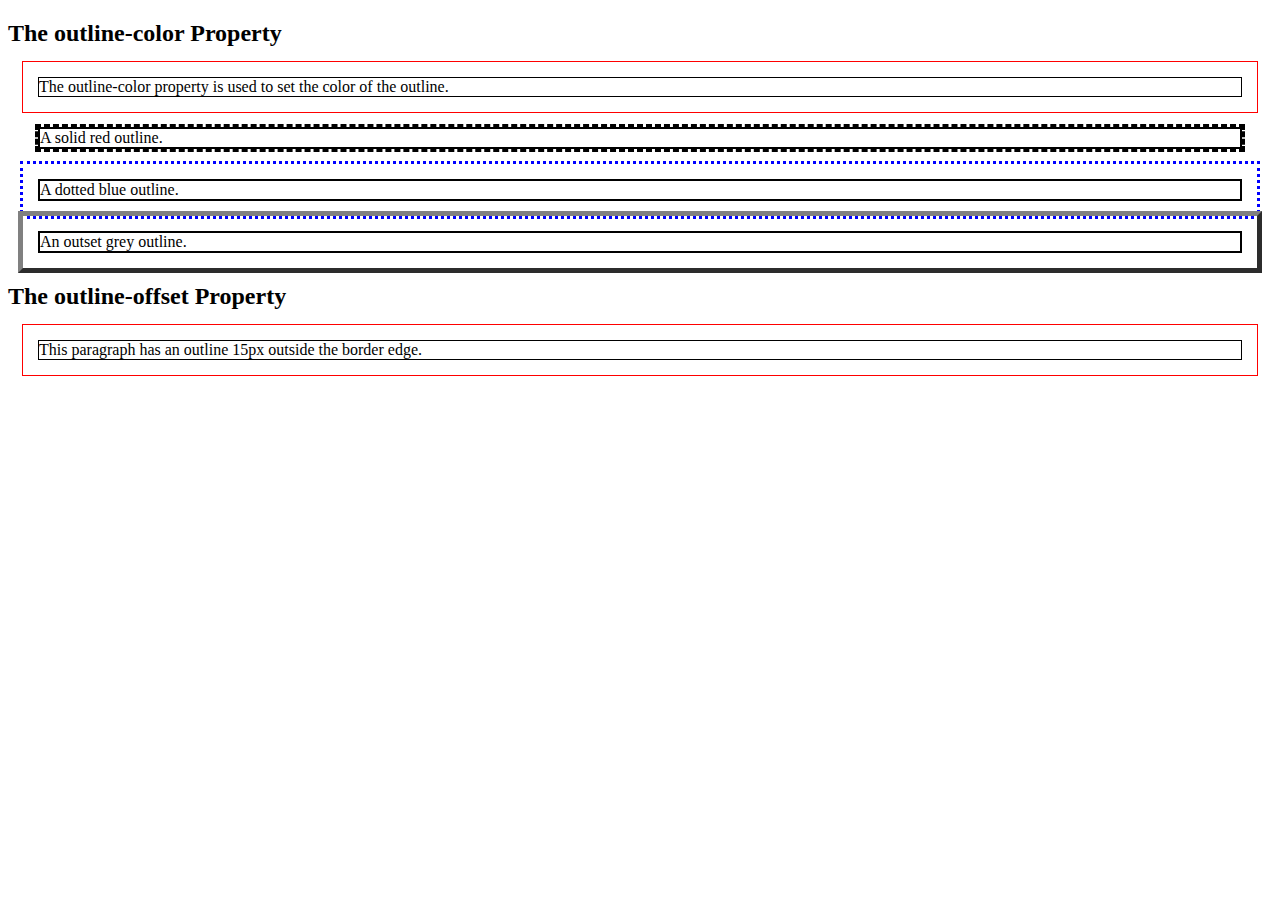
==== commit 9d8ef212: "Practiced HTML and CSS" ====
--- a/index.html
+++ b/index.html
@@ -1,113 +1,59 @@
 <!DOCTYPE html>
+<!--Ovo je CSS Tutorial 2-->
 <html>
 <head>
-<title>CSS Tutorial</title>
-<link rel="stylesheet" href="assests/css/styles.css">
+<title>CSS TUT 2</title> <!--ovo je naziv taba-->
 <style>
-#para1 {
-  text-align: center;
-  color: red;
+  
+p {
+  margin: 30px;
+  border: 1px solid black;
+  outline: 1px solid red;
+  outline-offset: 15px;
 }
+  p.ex1 {
+    border: 2px solid black;
+    outline-style: solid;
+    outline-color: red;
+    outline: dashed;
+    outline-offset: 0px;
+    
+  }
 
-.center {
-  text-align: center;
-  color: red;
-}
+  p.ex2 {
+    outline: dotted red;
+    border: 2px solid black;
+    outline-style: dotted;
+    outline-color: blue;
+  }
+  
+  p.ex3 {
+    outline: thick ridge pink;
+    border: 2px solid black;
+    outline-style: outset;
+    outline-color: grey;
+  }
+  </style> <!--znaci sve sto je prijenjeno kroz klasu p se odnosi na sve druge subkategorije, ukoliko be bude overwritten u tim subkategorijama, dok ono sto je u subkategoriji se ne odnosi na parent klasu-->
+  </head>
+  <body>
+  
+  <h2>The outline-color Property</h2>
+  <p>The outline-color property is used to set the color of the outline.</p>
+  
+  <p class="ex1">A solid red outline.</p>
+  <p class="ex2">A dotted blue outline.</p>
+  <p class="ex3">An outset grey outline.</p>
 
-h3, h4{
-  text-align: center;
-  color: red;
-}
+  <!--The outline-offset property adds space between an outline and the edge/border of an element.
+     The space between an element and its outline is transparent.-->
 
-p.dotted {border-style: dotted;}
-p.dashed {border-style: dashed;}
-p.solid {border-style: solid;}
-p.double {border-style: double;}
-p.groove {border-style: groove;}
-p.ridge {border-style: ridge;}
-p.inset {border-style: inset;}
-p.outset {border-style: outset;}
-p.none {border-style: none;}
-p.hidden {border-style: hidden;}
-p.mix {border-style: dotted dashed solid double;}
+     <h2>The outline-offset Property</h2>
 
-</style> <!--Classes applicable only to paragraphs-->
-
-</head>
-<body>
-<!--Learing CSS from CSS W3Schools Tutorial-->
-<h1>This is a Heading</h1>
-<p>This is a paragraph.</p>
-
-<p id="para1">Hello World!</p>
-<p>This paragraph is not affected by the style.</p>
-
-<h1 class="center">Red and center-aligned heading</h1>
-<p class="center">Red and center-aligned paragraph.</p> 
-
-<h3>It is better to use comma when we have multiple HTML elements with same structure.</h3>
-<h4>It is better to use comma when we have multiple HTML elements with same structure.</h4>
-
-<h1 style="color:Tomato;">Hello World</h1>
-<p style="color:DodgerBlue;">Lorem ipsum...</p>
-<p style="color:MediumSeaGreen;">Ut wisi enim...</p>
-
-<h1 style="border:2px solid Tomato;">Hello World</h1>
-<h1 style="border:2px solid DodgerBlue;">Hello World</h1>
-<h1 style="border:2px solid Violet;">Hello World</h1>
-
-<h1 style="background-color:rgb(255, 99, 71);">Darkest</h1>
-<h1 style="background-color:#ff6347;">One shade lighter</h1>
-<h1 style="background-color:hsl(9, 100%, 64%);">One shade lighter</h1>
-
-<h1 style="background-color:rgba(255, 99, 71, 0.5);">One shade lighter</h1>
-<h1 style="background-color:hsla(9, 100%, 64%, 0.5);">The lightest</h1>
-
-<!--The order is first HSL notation, then HEX and then RGB.-->
-<h2 style="background-color:hsl(0, 0%, 0%);">hsl(0, 0%, 0%)</h2>
-<h2 style="background-color:hsl(0, 0%, 24%);">hsl(0, 0%, 24%)</h2>
-<h2 style="background-color:hsl(0, 0%, 47%);">hsl(0, 0%, 47%)</h2>
-<h2 style="background-color:hsl(0, 0%, 71%);">hsl(0, 0%, 71%)</h2>
-<h2 style="background-color:hsl(0, 0%, 94%);">hsl(0, 0%, 94%)</h2>
-<h2 style="background-color:hsl(0, 0%, 100%);">hsl(0, 0%, 100%)</h2>
-
-<h2 style="background-color:#3c3c3c;">#3c3c3c</h2>
-<h2 style="background-color:#616161;">#616161</h2>
-<h2 style="background-color:#787878;">#787878</h2>
-<h2 style="background-color:#b4b4b4;">#b4b4b4</h2>
-<h2 style="background-color:#f0f0f0;">#f0f0f0</h2>
-<h2 style="background-color:#f9f9f9;">#f9f9f9</h2>
-
-<h2 style="background-color:rgb(60, 60, 60);">rgb(60, 60, 60)</h2>
-<h2 style="background-color:rgb(90, 90, 90);">rgb(90, 90, 90)</h2>
-<h2 style="background-color:rgb(120, 120, 120);">rgb(120, 120, 120)</h2>
-<h2 style="background-color:rgb(180, 180, 180);">rgb(180, 180, 180)</h2>
-<h2 style="background-color:rgb(210, 210, 210);">rgb(210, 210, 210)</h2>
-<h2 style="background-color:rgb(240, 240, 240);">rgb(240, 240, 240)</h2>
-
-<h2>The border-style Property</h2>
-<p>This property specifies what kind of border to display:</p>
-
-<p class="dotted">A dotted border.</p>
-<p class="dashed">A dashed border.</p>
-<p class="solid">A solid border.</p>
-<p class="double">A double border.</p>
-<p class="groove">A groove border.</p>
-<p class="ridge">A ridge border.</p>
-<p class="inset">An inset border.</p>
-<p class="outset">An outset border.</p>
-<p class="none">No border.</p>
-<p class="hidden">A hidden border.</p>
-<p class="mix">A mixed border.</p>
-<p class="three">A mixed border using external CSS file.</p>
-<p class="one">A mixed border using external CSS file.</p>
-<p class="two">A mixed border using external CSS file.</p>
-<p class="four">A mixed border using external CSS file.</p>
-<p class="five">A mixed border using external CSS file.</p>
-<p class="six">A mixed border using external CSS file.</p>
+<p>This paragraph has an outline 15px outside the border edge.</p>
+  
+  </body>
+  </html>
 
 
-<div></div>
 
-</body>
-</html>+
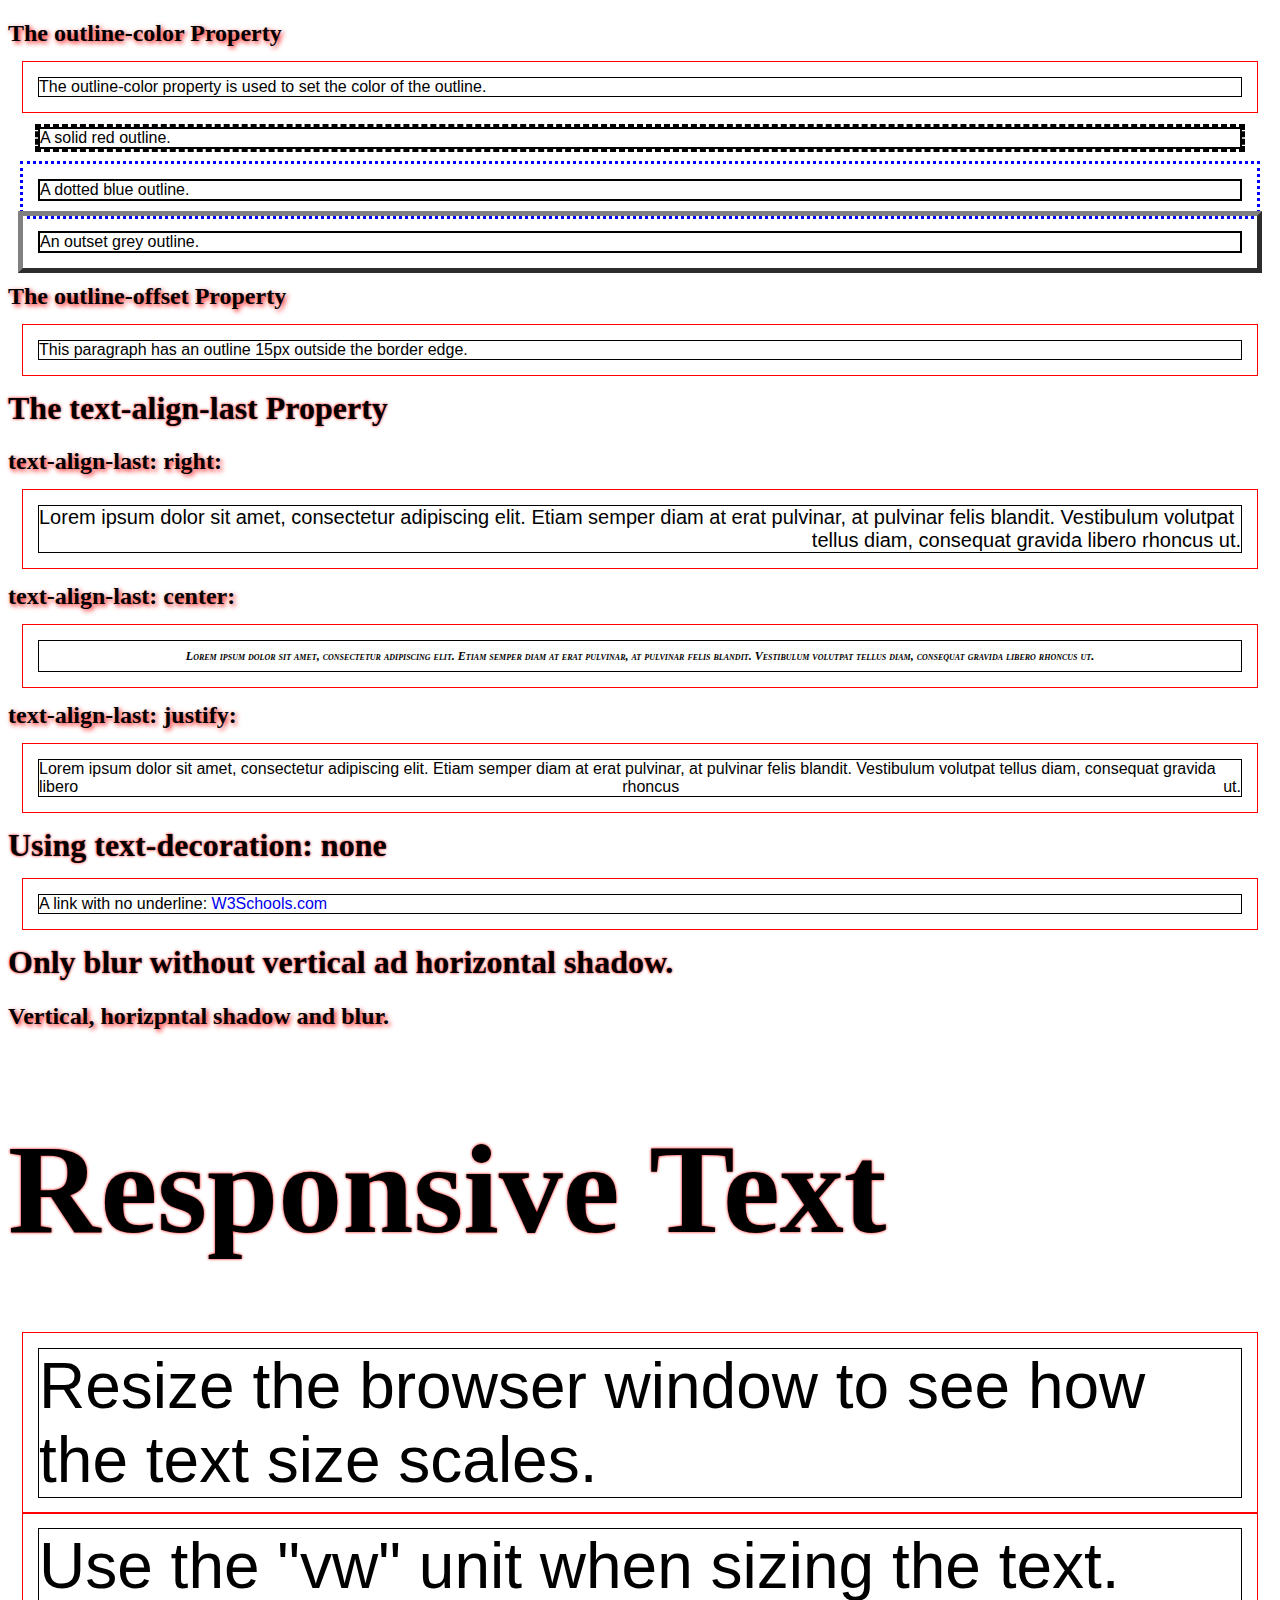
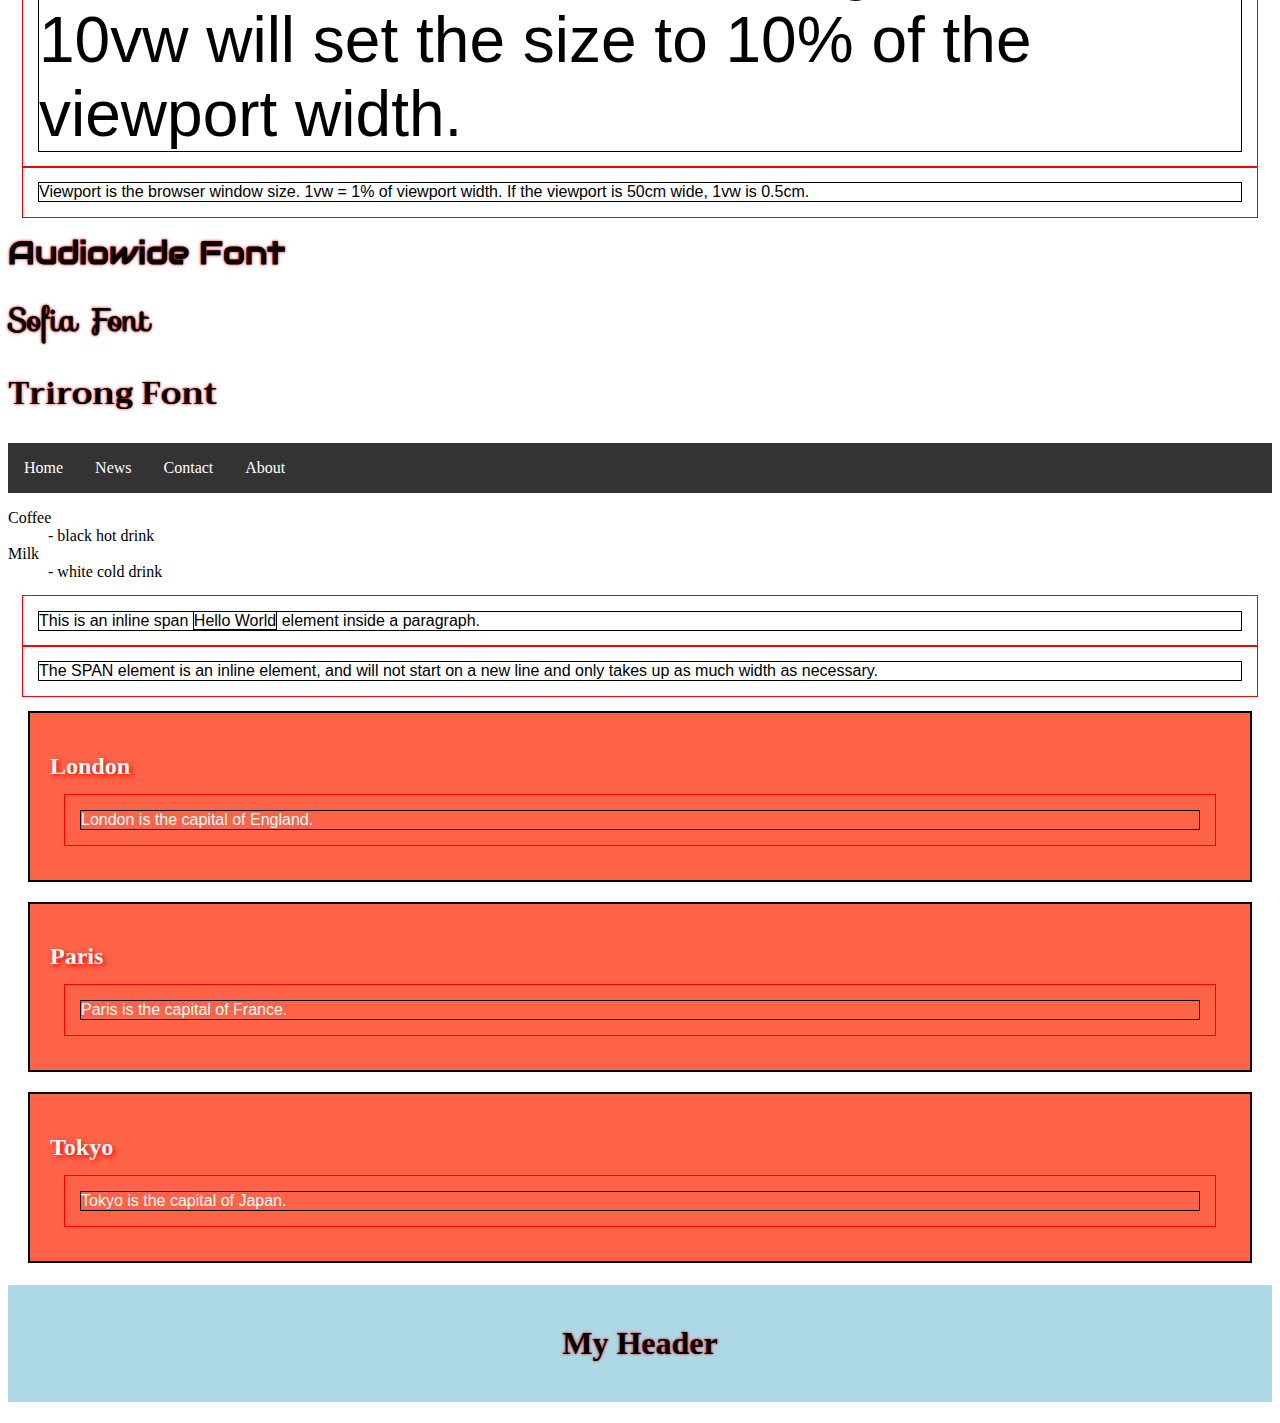
==== commit 92bfe3b8: "Practiced HTML and CSS" ====
--- a/index.html
+++ b/index.html
@@ -1,15 +1,79 @@
 <!DOCTYPE html>
 <!--Ovo je CSS Tutorial 2-->
 <html>
+  <meta name="viewport" content="width=device-width, initial-scale=1.0">
 <head>
 <title>CSS TUT 2</title> <!--ovo je naziv taba-->
+<!--To use multiple Google fonts, just separate the font names with a pipe character (|), like this:-->
+<link rel="stylesheet" href="https://fonts.googleapis.com/css?family=Audiowide|Sofia|Trirong">
+<link rel="stylesheet" href="assests/css/styles.css">
+<!--Use the CSS property float:left to display a list horizontally-->
 <style>
+
+ul {
+  list-style-type: none;
+  margin: 0;
+  padding: 0;
+  overflow: hidden;
+  background-color: #333333;
+}
+
+li {
+  float: left;
+}
+
+li a {
+  display: block;
+  color: white;
+  text-align: center;
+  padding: 16px;
+  text-decoration: none;
+}
+
+li a:hover {
+  background-color: #111111;
+}
+h1.a {
+  font-family: "Audiowide", sans-serif;
+}
+
+h1.b {
+  font-family: "Sofia", sans-serif;
+}
+
+h1.c {
+  font-family: "Trirong", serif;
+}
+
+h1 {
+  text-shadow: 0 0 3px #FF0000;
+}
+
+h2 {
+  text-shadow: 2px 2px 5px red;
+}
   
 p {
   margin: 30px;
   border: 1px solid black;
   outline: 1px solid red;
   outline-offset: 15px;
+}
+
+a {
+  text-decoration: none;
+}
+
+p.a {
+  text-align-last: right;
+}
+
+p.b {
+  text-align-last: center;
+}
+
+p.c {
+  text-align-last: justify;
 }
   p.ex1 {
     border: 2px solid black;
@@ -47,10 +111,88 @@
   <!--The outline-offset property adds space between an outline and the edge/border of an element.
      The space between an element and its outline is transparent.-->
 
-     <h2>The outline-offset Property</h2>
+<h2>The outline-offset Property</h2>
 
 <p>This paragraph has an outline 15px outside the border edge.</p>
-  
+
+<h1>The text-align-last Property</h1>
+
+<h2>text-align-last: right:</h2>
+<p class="a">Lorem ipsum dolor sit amet, consectetur adipiscing elit. Etiam semper diam at erat pulvinar, at pulvinar felis blandit. Vestibulum volutpat tellus diam, consequat gravida libero rhoncus ut.</p>
+
+<h2>text-align-last: center:</h2>
+<p class="b">Lorem ipsum dolor sit amet, consectetur adipiscing elit. Etiam semper diam at erat pulvinar, at pulvinar felis blandit. Vestibulum volutpat tellus diam, consequat gravida libero rhoncus ut.</p>
+
+<h2>text-align-last: justify:</h2>
+<p class="c">Lorem ipsum dolor sit amet, consectetur adipiscing elit. Etiam semper diam at erat pulvinar, at pulvinar felis blandit. Vestibulum volutpat tellus diam, consequat gravida libero rhoncus ut.</p>
+
+<!--The text-align-last property specifies how to align the last line of a text.-->
+
+<!--All links in HTML are underlined by default. Sometimes you see that links are styled with no underline. The text-decoration: none; is used to remove the underline from links, like this:-->
+
+<h1>Using text-decoration: none</h1>
+
+<p>A link with no underline: <a href="https://www.w3schools.com">W3Schools.com</a></p>
+
+<h1>Only blur without vertical ad horizontal shadow.</h1>
+<h2>Vertical, horizpntal shadow and blur.</h2>
+
+<!--The text size can be set with a vw unit, which means the "viewport width".
+
+That way the text size will follow the size of the browser window:-->
+
+
+<h1 style="font-size:10vw;">Responsive Text</h1>
+
+<p style="font-size:5vw;">Resize the browser window to see how the text size scales.</p>
+
+<p style="font-size:5vw;">Use the "vw" unit when sizing the text. 10vw will set the size to 10% of the viewport width.</p>
+
+<p>Viewport is the browser window size. 1vw = 1% of viewport width. If the viewport is 50cm wide, 1vw is 0.5cm.</p>
+
+<h1 class="a">Audiowide Font</h1>
+
+<h1 class="b">Sofia Font</h1>
+
+<h1 class="c">Trirong Font</h1>
+
+<ul>
+  <li><a href="#home">Home</a></li>
+  <li><a href="#news">News</a></li>
+  <li><a href="#contact">Contact</a></li>
+  <li><a href="#about">About</a></li>
+</ul>
+<!--Use the CSS property float:left to display a list horizontally ovo je bitno i ovo ima gore u styles-->
+
+<dl>
+  <dt>Coffee</dt>
+  <dd>- black hot drink</dd>
+  <dt>Milk</dt>
+  <dd>- white cold drink</dd>
+</dl>
+
+<!--dl je description list, dt je description tag, a dd je description data-->
+<p>This is an inline span <span style="border: 1px solid black">Hello World</span> element inside a paragraph.</p>
+
+<p>The SPAN element is an inline element, and will not start on a new line and only takes up as much width as necessary.</p>
+
+<div class="city">
+  <h2>London</h2>
+  <p>London is the capital of England.</p>
+</div>
+
+<div class="city">
+  <h2>Paris</h2>
+  <p>Paris is the capital of France.</p>
+</div>
+
+<div class="city">
+  <h2>Tokyo</h2>
+  <p>Tokyo is the capital of Japan.</p>
+</div>
+
+<h1 id="myHeader">My Header</h1>
+
   </body>
   </html>
 
--- a/assests/css/styles.css
+++ b/assests/css/styles.css
@@ -0,0 +1,40 @@
+/*Here, there are three font types: Tahoma, Verdana, and sans-serif. The second and third fonts are backups, in case the first one is not found.
+If font size name has more than one word to it, such as Times New Roman it will be written with " " */
+
+p {
+font-family: Tahoma, Verdana, sans-serif;
+}
+
+/*Use font to set several font properties in one declaration:*/
+p.a {
+    font: 20px Arial, sans-serif;
+  }
+  
+  p.b {
+    font: italic small-caps bold 12px/30px Georgia, serif;
+  }
+
+  .city {  /*ovo tacka ide kad je ovo u ovome external fajlu, i tamo se mora staviti class = "city" da bi dobilo ove atribute*/
+    background-color: tomato;
+    color: white;
+    border: 2px solid black;
+    margin: 20px;
+    padding: 20px;
+  }
+
+  /*The HTML id attribute is used to specify a unique id for an HTML element.
+You cannot have more than one element with the same id in an HTML document.
+The id attribute specifies a unique id for an HTML element. The value of the id attribute must be unique within the HTML document.
+The id attribute is used to point to a specific style declaration in a style sheet. It is also used by JavaScript to access and manipulate the element with the specific id.
+The syntax for id is: write a hash character (#), followed by an id name. Then, define the CSS properties within curly braces {}.
+In the following example we have an <h1> element that points to the id name "myHeader". This <h1> element will be styled according to the #myHeader style definition in the head section:*/
+
+/*A class name can be used by multiple HTML elements, while an id name must only be used by one HTML element within the page:*/
+
+#myHeader {
+    background-color: lightblue;
+    color: black;
+    padding: 40px;
+    text-align: center;
+  }
+
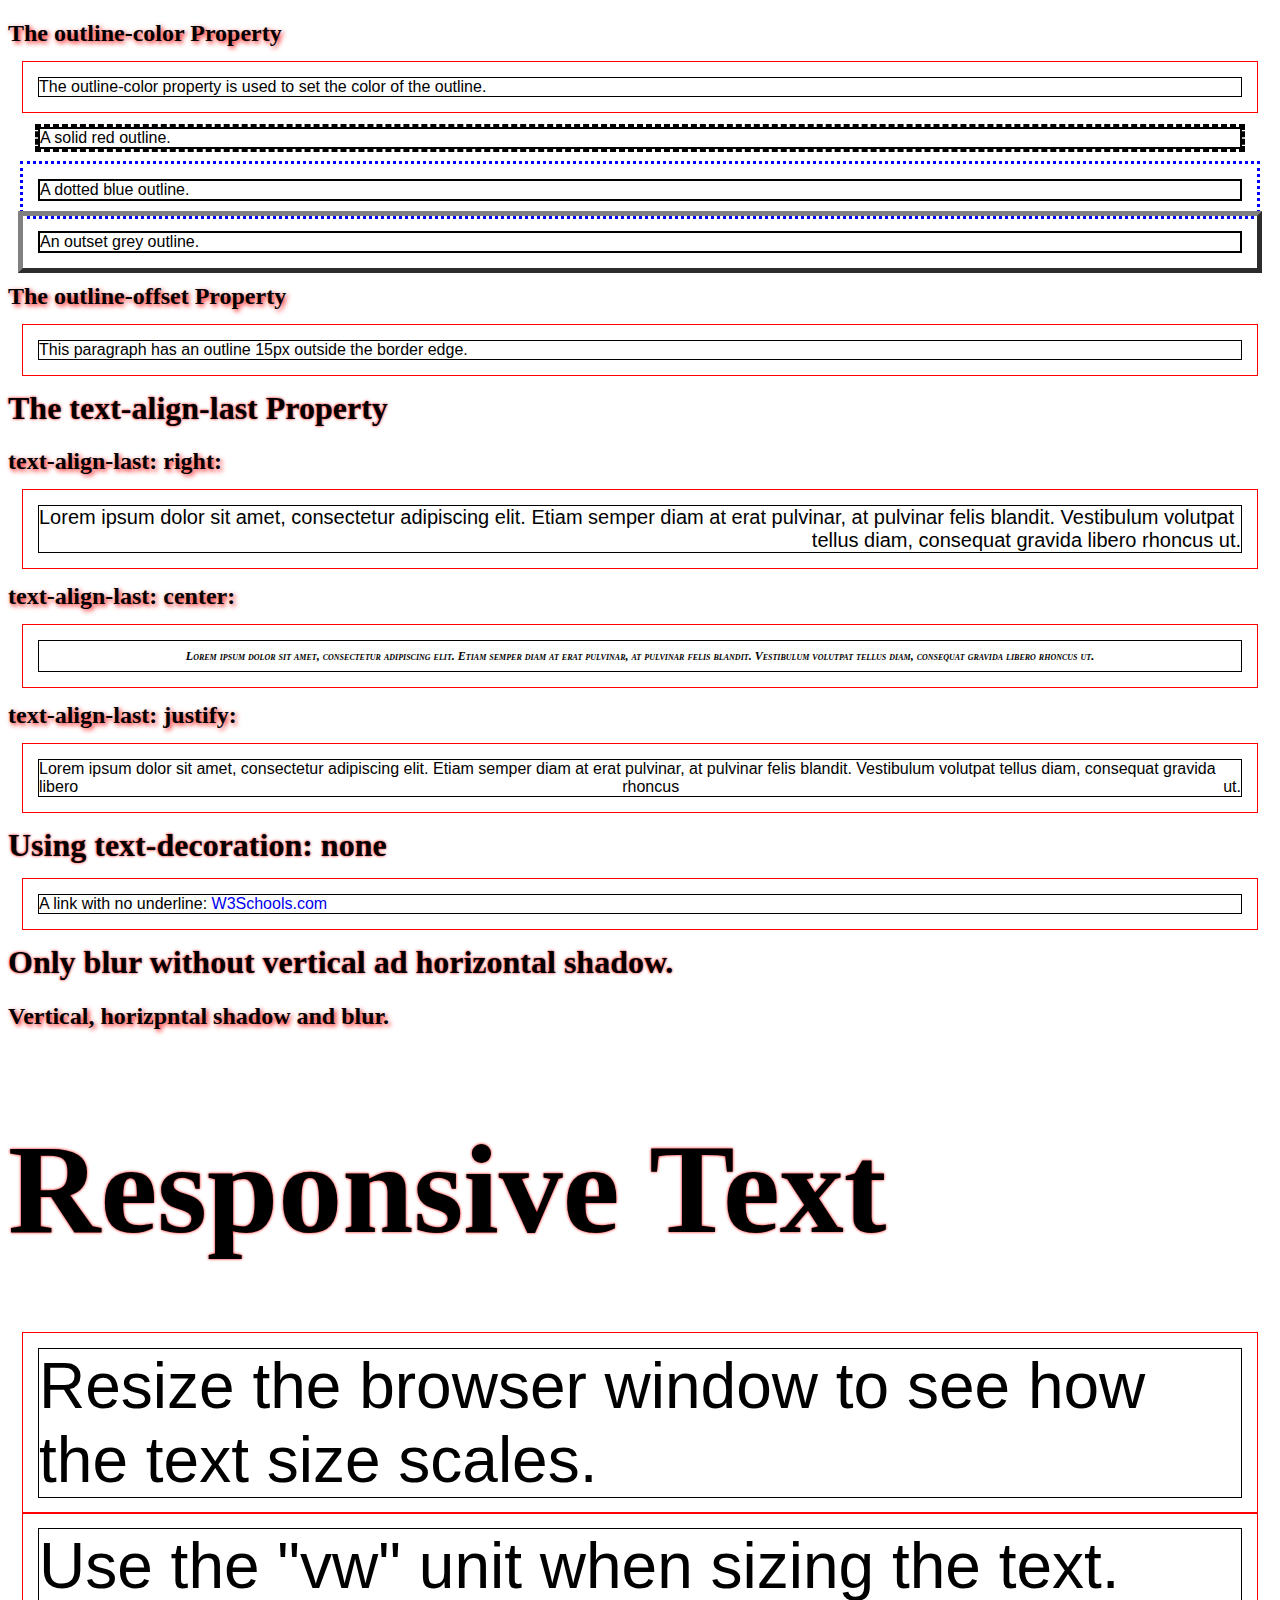
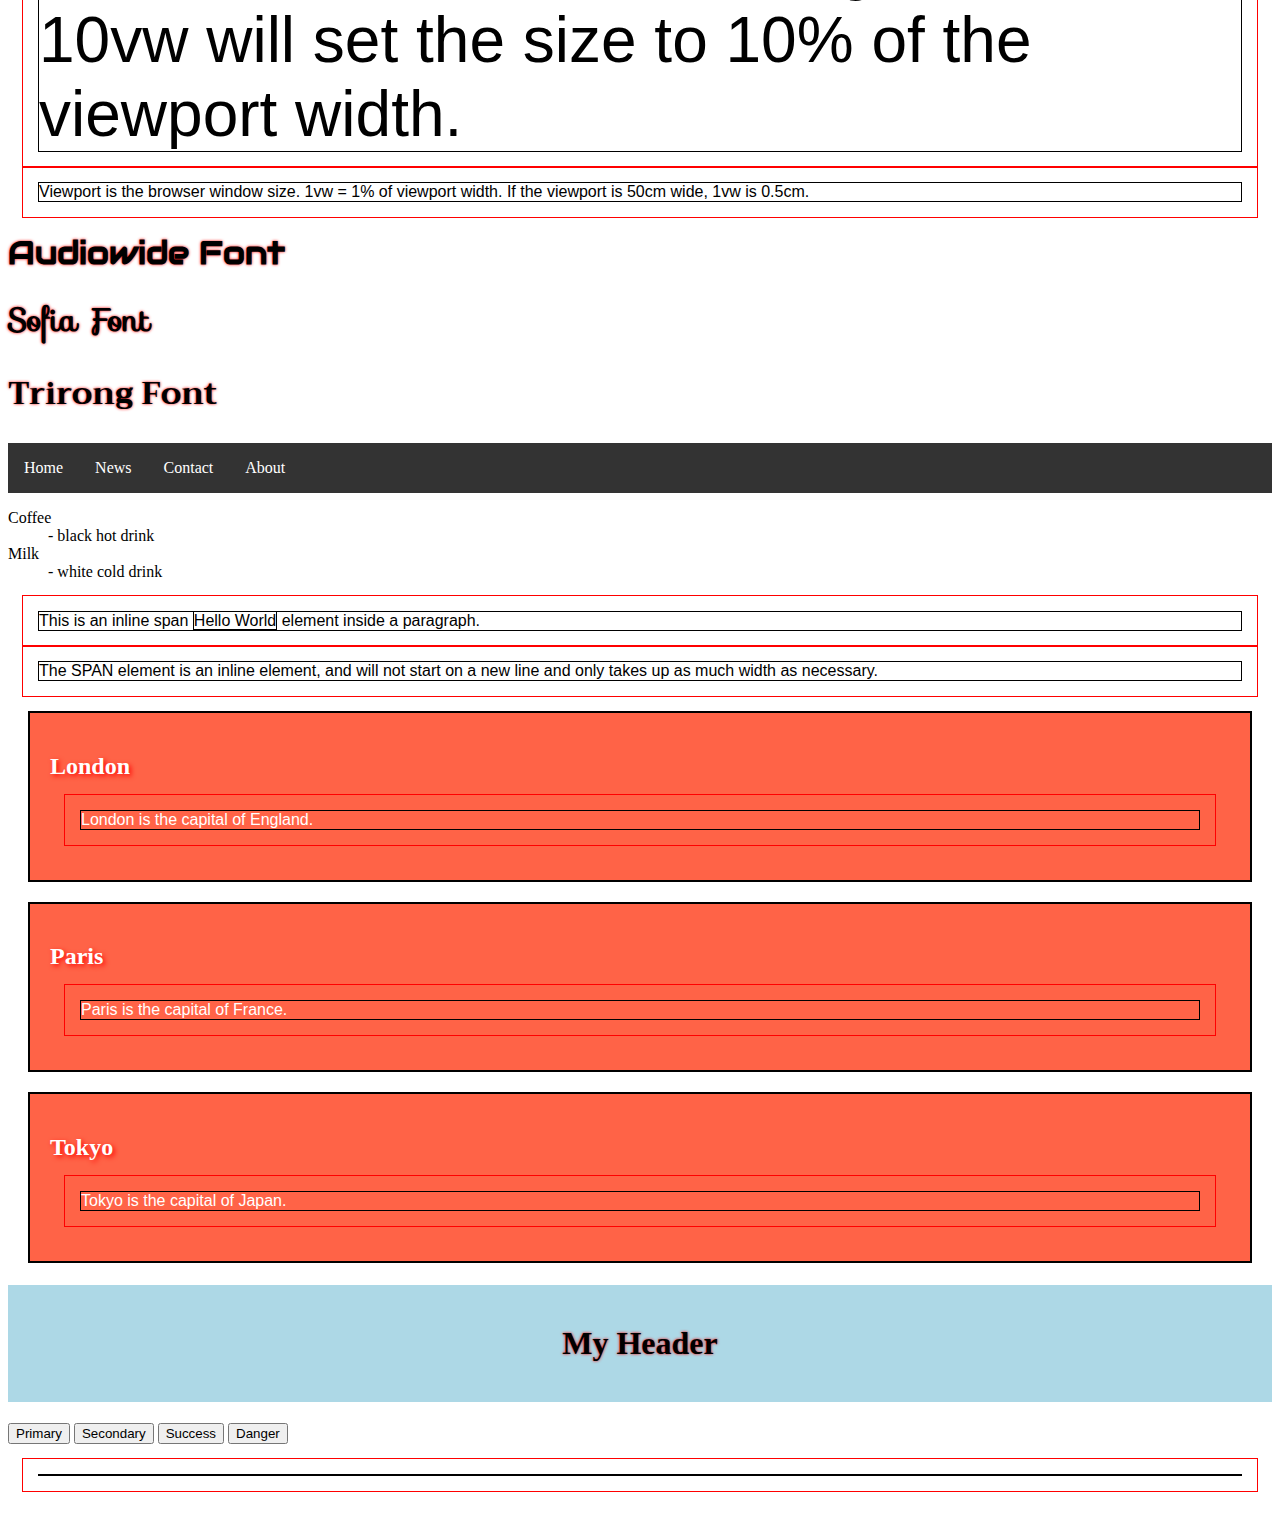
==== commit ce43cada: "Practiced JS and JQuery" ====
--- a/index.html
+++ b/index.html
@@ -8,6 +8,8 @@
 <link rel="stylesheet" href="https://fonts.googleapis.com/css?family=Audiowide|Sofia|Trirong">
 <link rel="stylesheet" href="assests/css/styles.css">
 <!--Use the CSS property float:left to display a list horizontally-->
+<script src="https://ajax.googleapis.com/ajax/libs/jquery/3.6.4/jquery.min.js"></script> <!--ovo je da dowloadujemo jquery biblioteku-->
+<script> src="assests/js/initial.js"</script>
 <style>
 
 ul {
@@ -192,6 +194,39 @@
 </div>
 
 <h1 id="myHeader">My Header</h1>
+<button type="button" onclick="display('Primary')" class = "btn btn-primary">Primary</button>
+<button type="button" onclick="display('Secondary')" class = "btn btn-secondary">Secondary</button>
+<button type="button" onclick="greeting('Success')" class = "btn btn-success">Success</button>
+<button type="button" onclick="greeting('Danger')" class = "btn btn-danger">Danger</button>
+
+
+<p id = "demo"></p>
+<div id="cars"></div>
+
+
+
+<script>
+//alert("Hello")
+//hello(); //ovako se poziva JS funkcija unutar html fajla
+let list = '<ul>';
+for(var i =0; i <cars.length; i++){
+    list+='<li>' + cars[i] + '</li.' //ovo += znaci appends
+}
+list += '</ul>';
+console.log(list);
+document.getElementById('cars').innerHTML = list; 
+
+let json_text = '{ "employees" : [' + '{ "firstName" : "John", "lastName" : "Doe"},' +
+ '{ "firstName" : "Clair", "lastName" : "Smith"},' + '{ "firstName" : "Anna", "lastName" : "Maria" }]}';
+//ovdje paziti kod ovih ' ' i , jer jedino tu mogu napraviti neku gresku, sitno a jako vazno
+ console.log(json_text);
+ const obj = JSON.parse(json_text); //ovako se pretvara u objekati 
+ console.log(obj); //ovo nam kao u postmanu printa array sa ovim vrijednostima
+ console.log(obj.employees.length); 
+ for(var i = 0; i < obj.employees.length; i++){
+  console.log(obj.employees[i].firstName); //ovo firstName treba biti napisano isto kao sto je i gore napisano kao atribut u employees
+ }
+</script>
 
   </body>
   </html>
